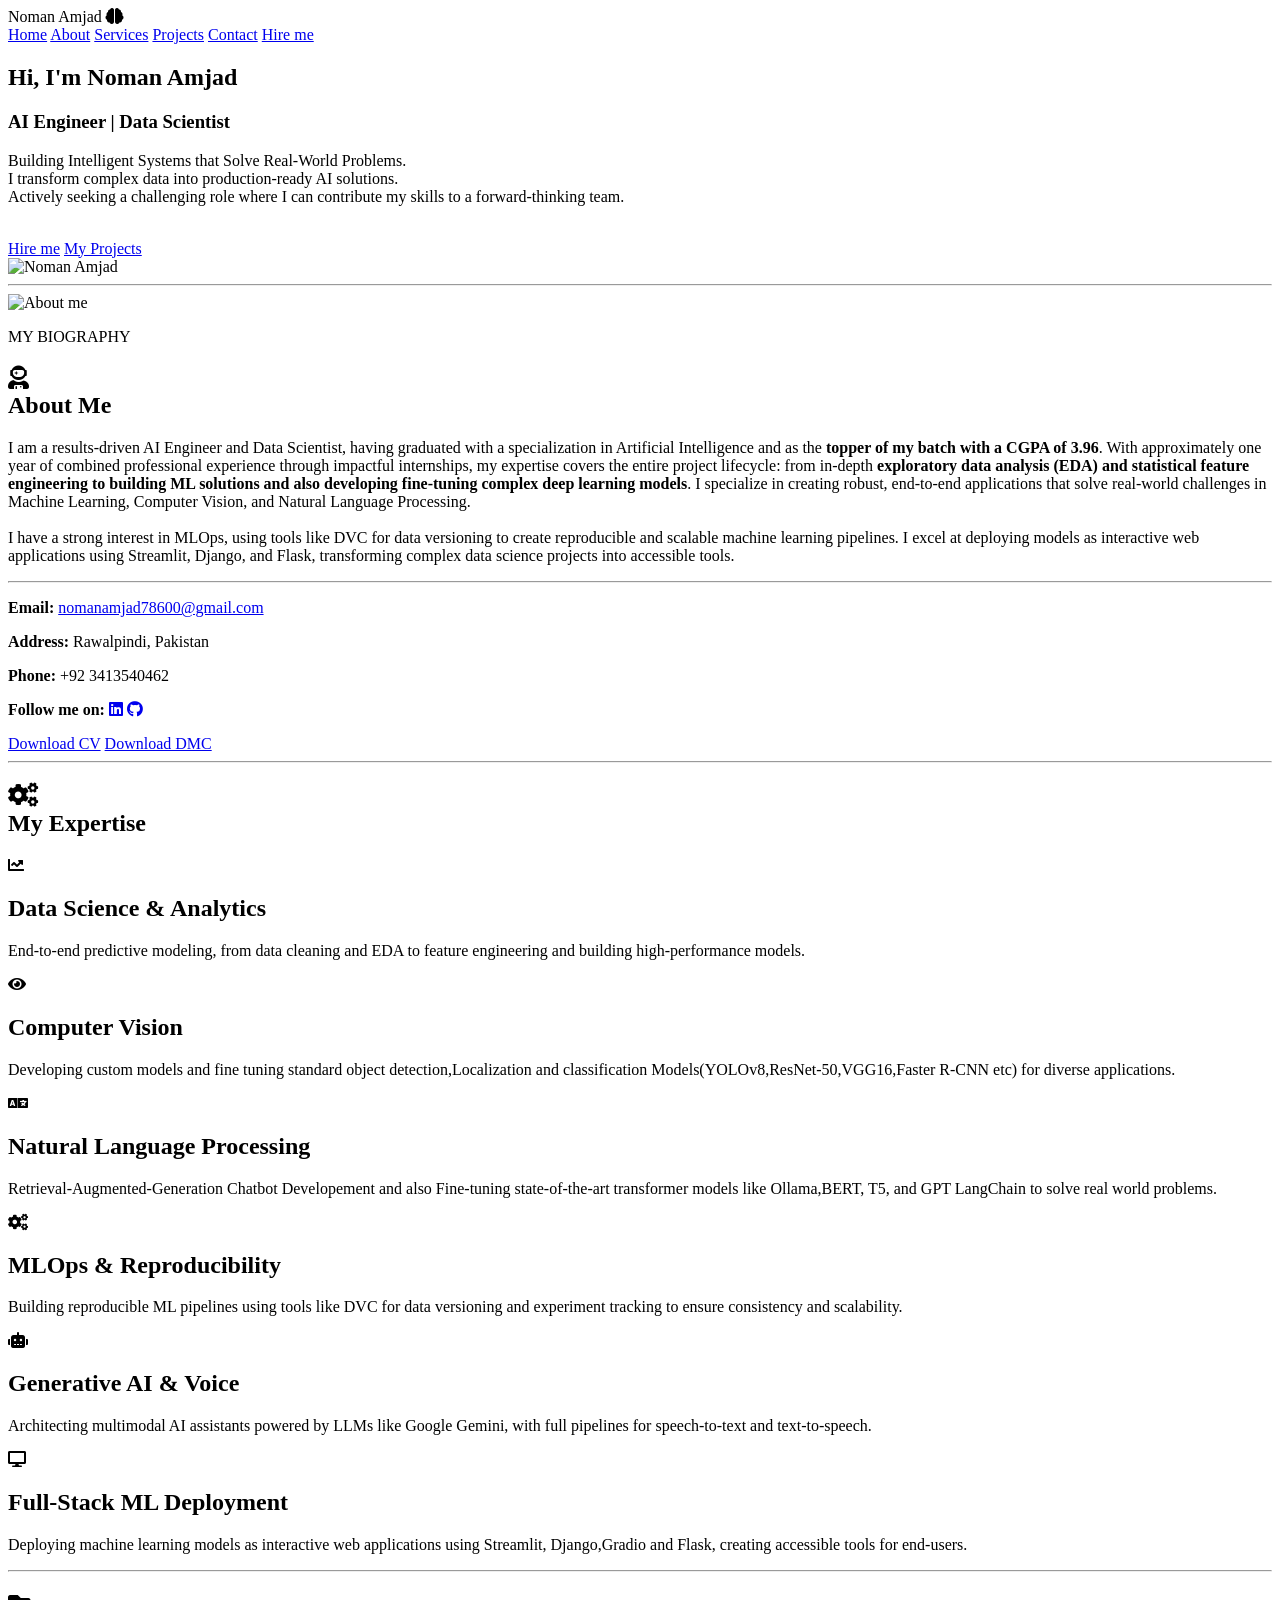
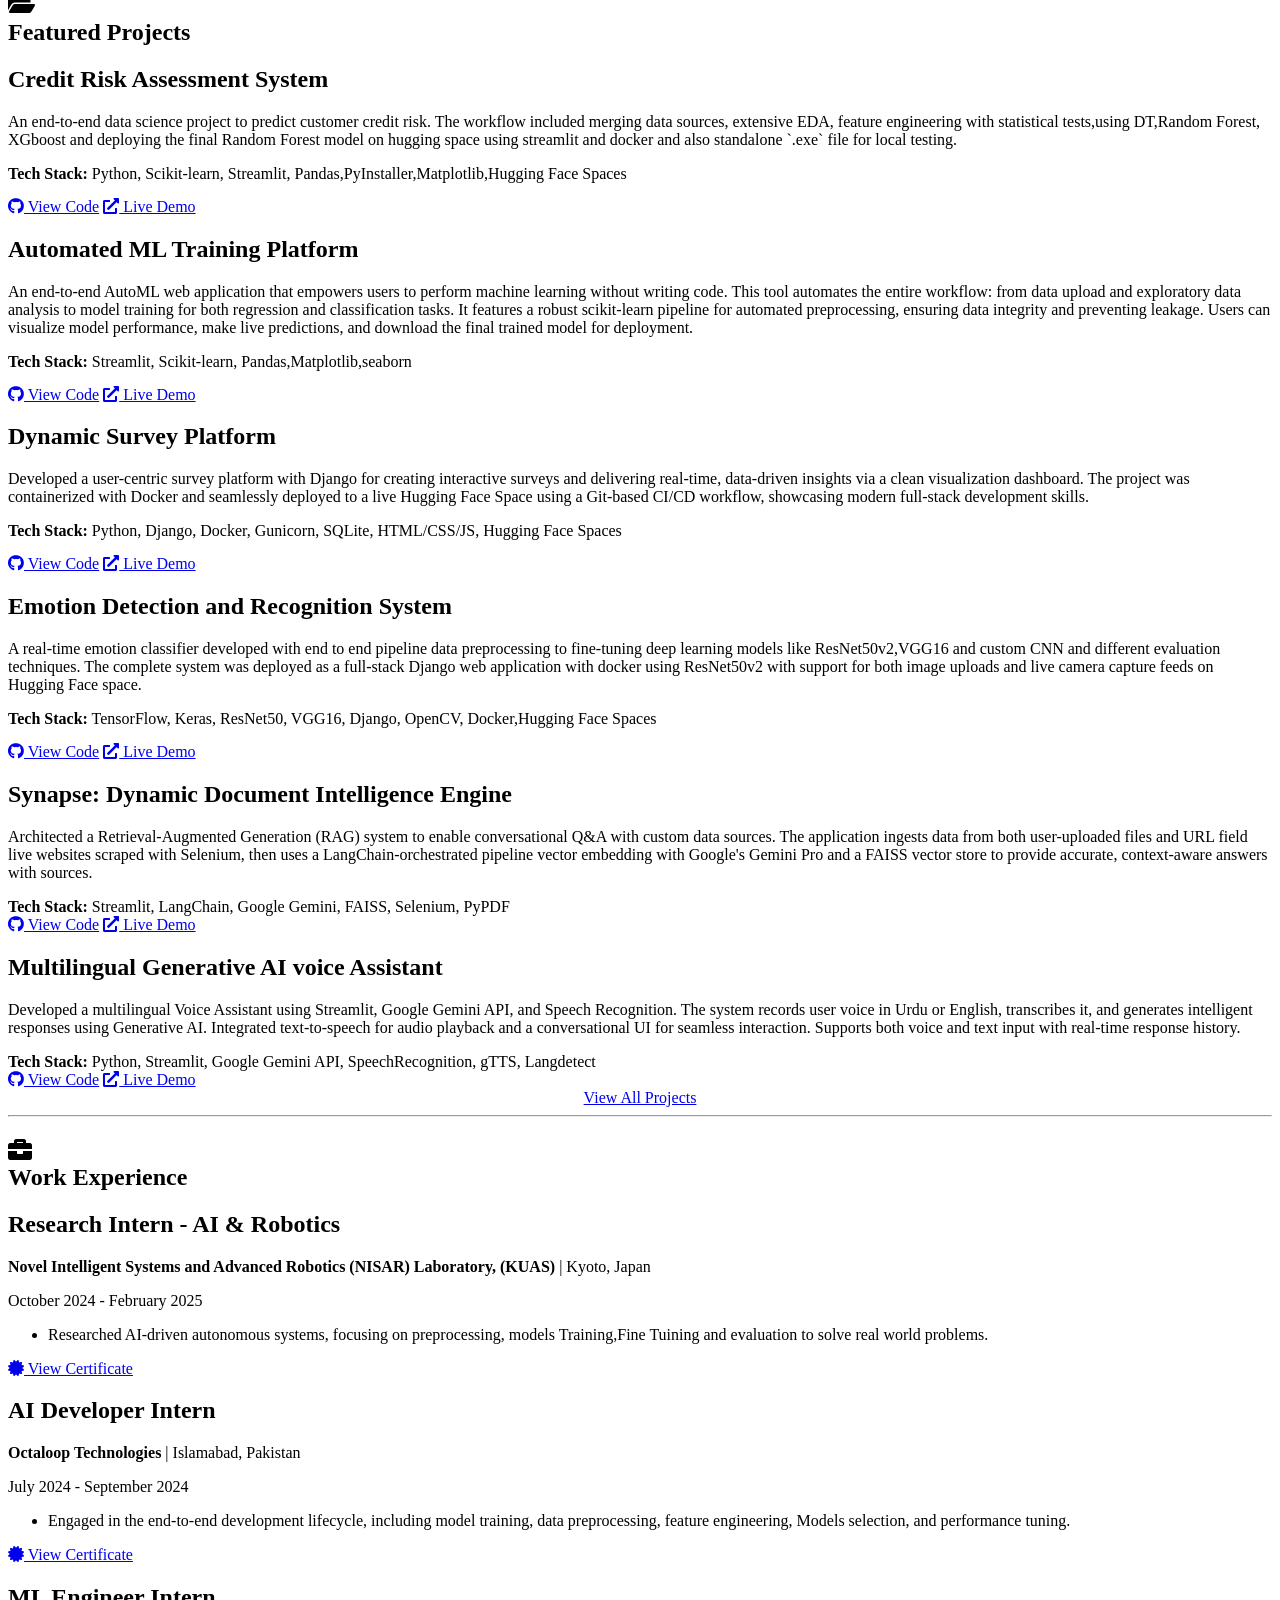
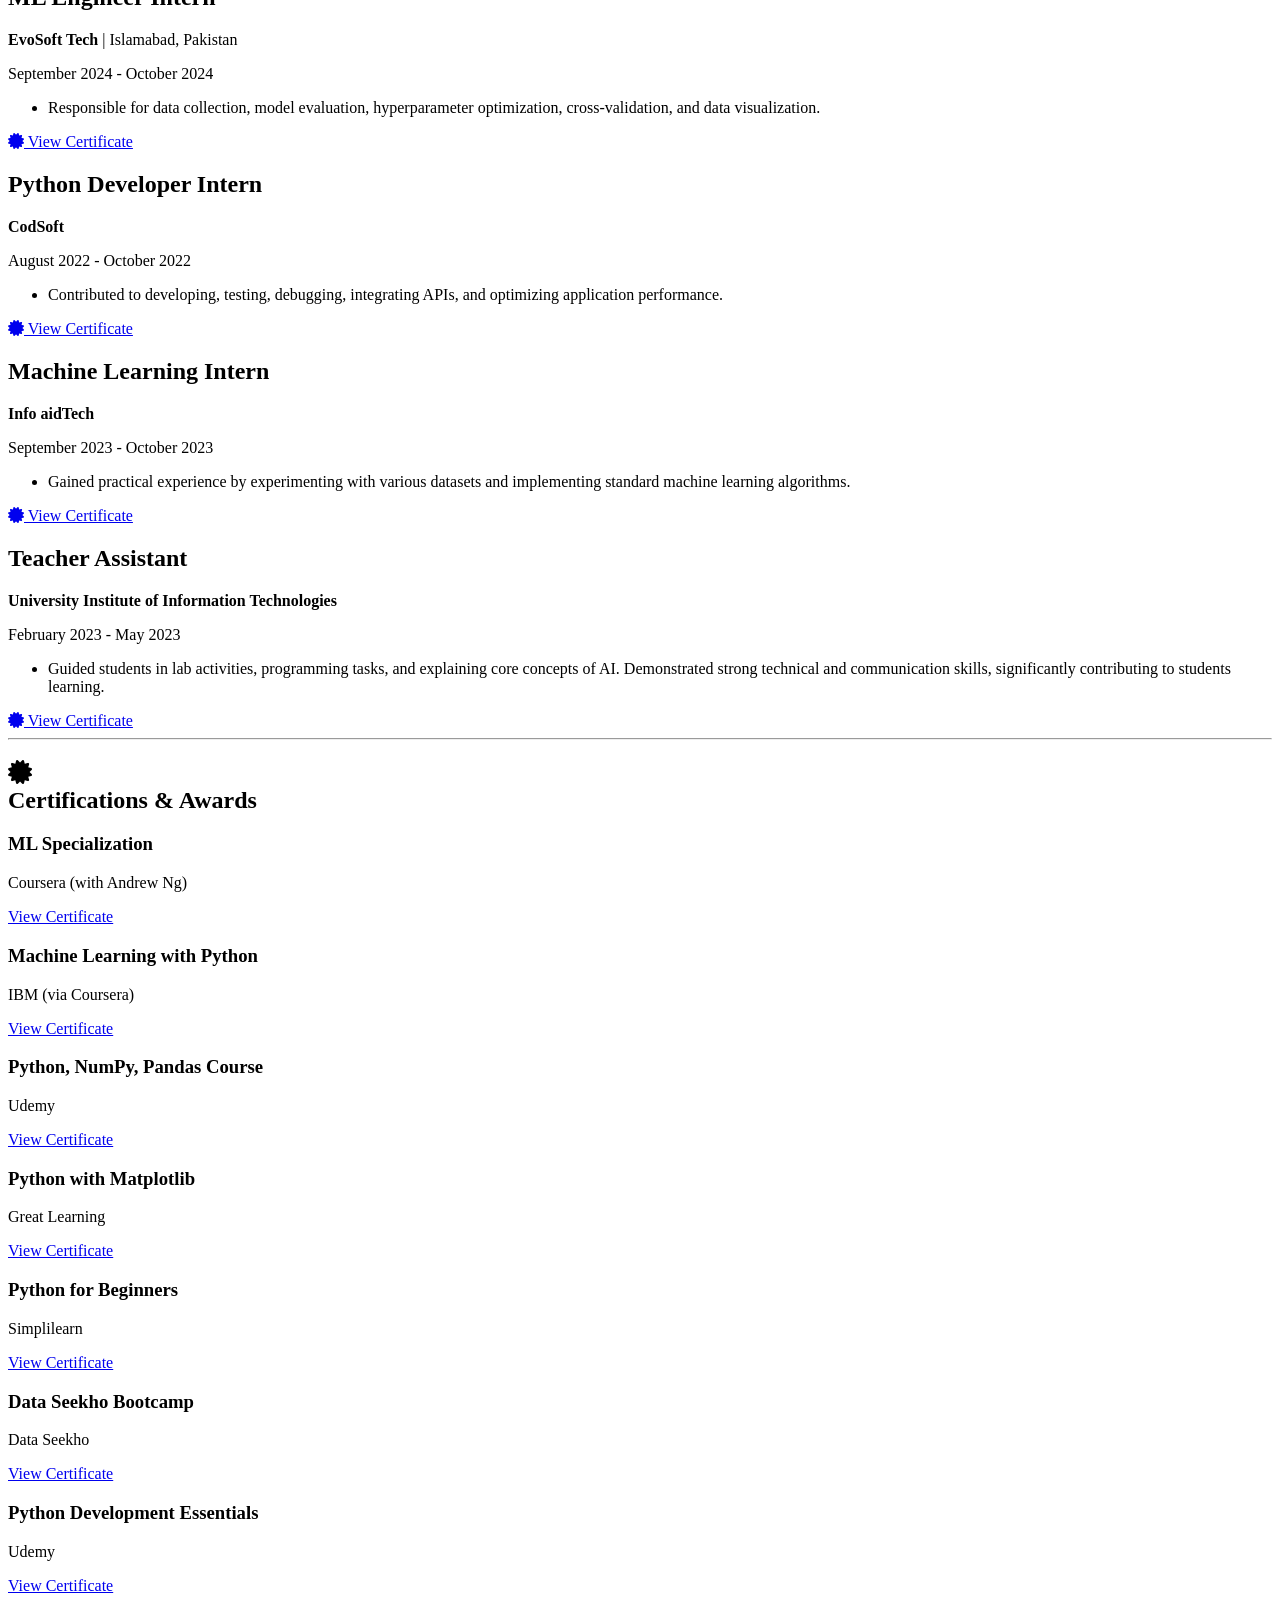
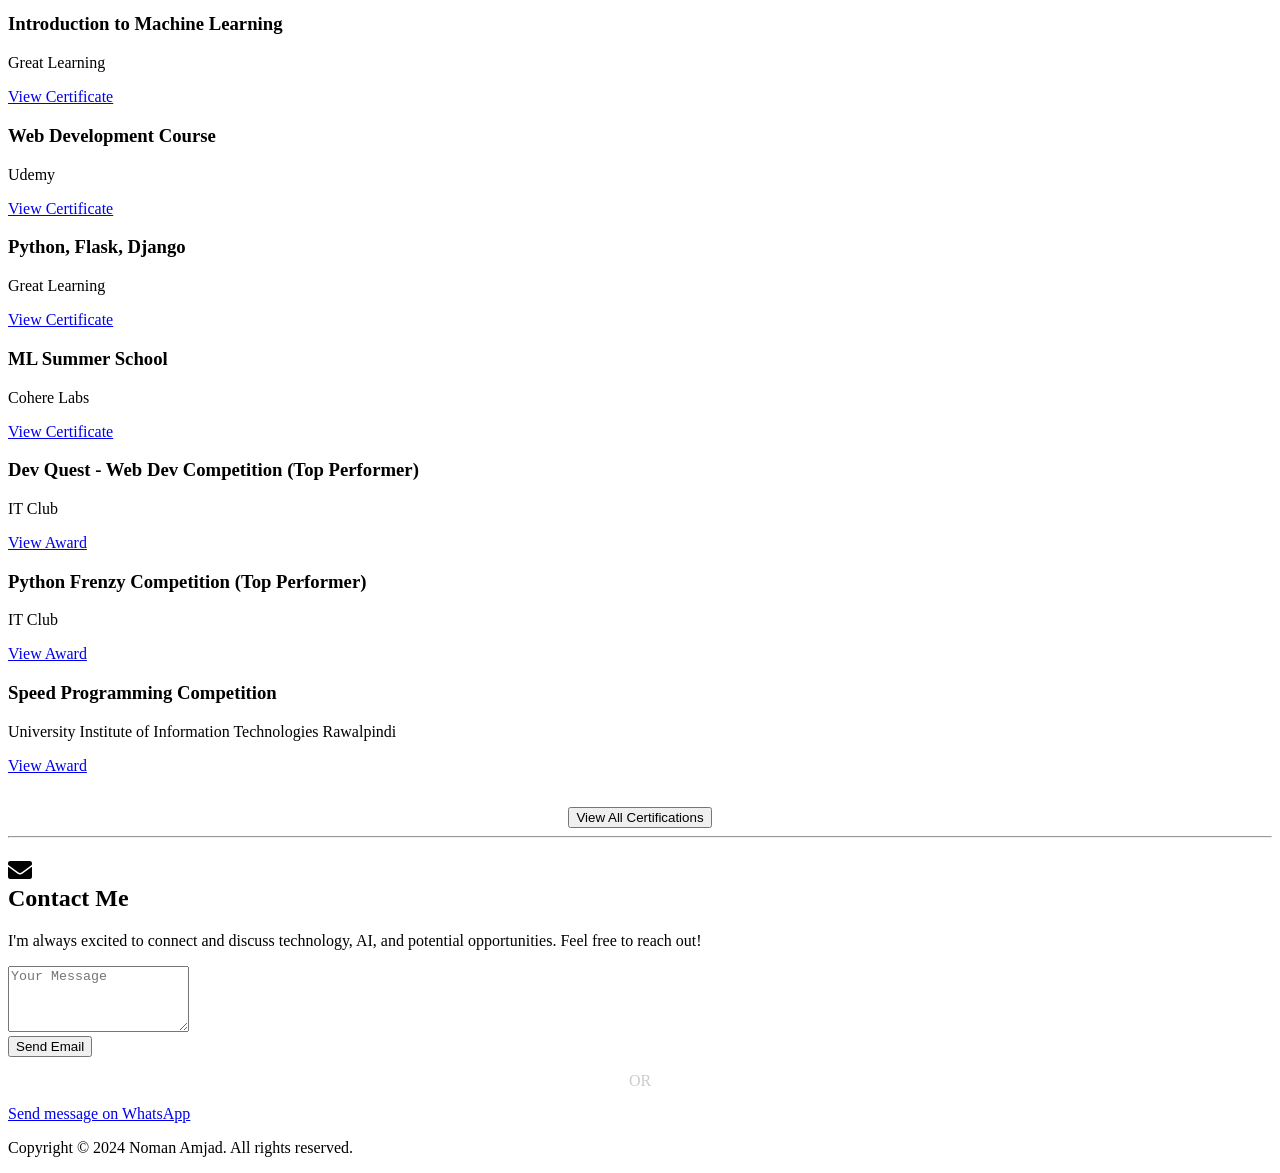
==== index.html @ 70ac98a3 "link updated" ====
<!-- index.html -->
<!DOCTYPE html>
<html lang="en">

<head>
    <meta charset="UTF-8">
    <meta name="viewport" content="width=device-width, initial-scale=1.0">
    <title>Noman Amjad | AI Portfolio</title>
    <link rel="stylesheet" href="https://cdnjs.cloudflare.com/ajax/libs/font-awesome/5.15.4/css/all.min.css">
    <link rel="preconnect" href="https://fonts.googleapis.com">
    <link rel="preconnect" href="https://fonts.gstatic.com" crossorigin>
    <link href="https://fonts.googleapis.com/css2?family=Poppins:wght@400;600&family=Kalam:wght@700&display=swap" rel="stylesheet">
    <link rel="stylesheet" type="text/css" href="style.css">
</head>

<body>
    <header>
        <nav>
            <div class="logo">
                Noman Amjad <i class="fas fa-brain"></i>
            </div>
            <div class="menu-toggle mobile-menu-toggle">
                <span class="bar"></span>
                <span class="bar"></span>
                <span class="bar"></span>
            </div>
            <div class="menu">
                <a href="#">Home</a>
                <a href="#bio">About</a>
                <a href="#services">Services</a>
                <a href="#projects">Projects</a>
                <a href="#contact">Contact</a>
                <a href="https://wa.me/923413540462" target="_blank" id="hire-nav">Hire me</a>
            </div>
        </nav>
        <div class="container">
            <div class="left">
                <h2>Hi, I'm Noman Amjad</h2>
                <h3>AI Engineer | Data Scientist</h3>
                <p>
                    Building Intelligent Systems that Solve Real-World Problems.
                    <br>
                    I transform complex data into production-ready AI solutions. 
                    <br>
                    Actively seeking a challenging role where I can contribute my skills to a forward-thinking team. 
                <br><br>
                <div>
                    <a href="https://wa.me/923413540462" target="_blank" class="btn-hire">Hire me</a>
                    <a href="#projects" class="btn-myp">My Projects</a>
                </div>
            </div>
            <div class="right">
                <img src="my_Pic_Noman_Amjad.jpeg" alt="Noman Amjad">
            </div>
        </div>
    </header>
    <hr>
    <section id="bio">
        <div class="leftbio">
            <img src="image.jpg" alt="About me">
        </div>
        <div class="rightbio">
            <div>
                <p>MY BIOGRAPHY</p>
                <h1><i class="fas fa-user-astronaut"></i><br> About Me </h1>
                <p>
                    I am a results-driven AI Engineer and Data Scientist, having graduated with a specialization in Artificial Intelligence and as the <strong>topper of my batch with a CGPA of 3.96</strong>. With approximately one year of combined professional experience through impactful internships, my expertise covers the entire project lifecycle: from in-depth <strong>exploratory data analysis (EDA) and statistical feature engineering to building ML solutions and also developing fine-tuning complex deep learning models</strong>. I specialize in creating robust, end-to-end applications that solve real-world challenges in Machine Learning, Computer Vision, and Natural Language Processing.
                    <br><br>
                    I have a strong interest in MLOps, using tools like DVC for data versioning to create reproducible and scalable machine learning pipelines. I excel at deploying models as interactive web applications using Streamlit, Django, and Flask, transforming complex data science projects into accessible tools.
                </p>
                <hr>
            </div>
            <div class="info">
                <div>
                    <p><b>Email:</b> <a href="mailto:nomanamjad78600@gmail.com" class="email-link">nomanamjad78600@gmail.com</a></p>
                </div>
                <div>
                    <p><b>Address:</b> Rawalpindi, Pakistan</p>
                    <p><b>Phone:</b> +92 3413540462</p>
                </div>
            </div>
            <div id="followed">
                <p><b>Follow me on:</b>
                    <a href="https://www.linkedin.com/in/noman-amjad-b9a3a5248/" target="_blank"><i class="fab fa-linkedin"></i></a>
                    <a href="https://github.com/780Noman" target="_blank"><i class="fab fa-github"></i></a>
                    <!-- Add links to your other social media profiles here -->
                </p>
            </div>
            <div class="link-h">
                <a href="https://drive.google.com/file/d/1Etm6SCfPybkAjrFcqePYqXmEwoKzq5gC/view" id="cv" download>Download CV</a>
                 <a href="https://drive.google.com/file/d/15yG5F7GD99BhV5UzSiMmkec5hvK7ov2g/view" id="cv" class="btn-hire" download>Download DMC</a>
            </div>
        </div>
    </section>
    <hr>

    <section id="services">
        <div class="intro">
            <h1><i class="fas fa-cogs"></i><br>My Expertise</h1>
        </div>
        <div class="card">
            <div class="cardbody">
                <i class="fas fa-chart-line"></i>
                <h2>Data Science & Analytics</h2>
                <p>End-to-end predictive modeling, from data cleaning and EDA to feature engineering and building high-performance models.</p>
            </div>
            <div class="cardbody">
                <i class="fas fa-eye"></i>
                <h2>Computer Vision</h2>
                <p>Developing custom models and fine tuning standard object detection,Localization and classification Models(YOLOv8,ResNet-50,VGG16,Faster R-CNN etc)  for diverse applications.</p>
            </div>
            <div class="cardbody">
                <i class="fas fa-language"></i>
                <h2>Natural Language Processing</h2>
                <p>Retrieval-Augmented-Generation Chatbot Developement and also Fine-tuning state-of-the-art transformer models like Ollama,BERT, T5, and GPT LangChain to solve real world problems.</p>
            </div>
            <div class="cardbody">
                <i class="fas fa-cogs"></i>
                <h2>MLOps & Reproducibility</h2>
                <p>Building reproducible ML pipelines using tools like DVC for data versioning and experiment tracking to ensure consistency and scalability.</p>
            </div>
            <div class="cardbody">
                <i class="fas fa-robot"></i>
                <h2>Generative AI & Voice</h2>
                <p>Architecting multimodal AI assistants powered by LLMs like Google Gemini, with full pipelines for speech-to-text and text-to-speech.</p>
            </div>
            <div class="cardbody">
                <i class="fas fa-desktop"></i>
                <h2>Full-Stack ML Deployment</h2>
                <p>Deploying machine learning models as interactive web applications using Streamlit, Django,Gradio and Flask, creating accessible tools for end-users.</p>
            </div>
        </div>
    </section>
    <hr>

    <section id="projects">
        <div class="intro">
            <h1><i class="fas fa-folder-open"></i><br>Featured Projects</h1>
        </div>
        <div class="card">
            <div class="card">
            <div class="cardbody">
                <h2>Credit Risk Assessment System</h2>
                <p>An end-to-end data science project to predict customer credit risk. The workflow included merging data sources, extensive EDA, feature engineering with statistical tests,using DT,Random Forest, XGboost and deploying the final Random Forest model on hugging space using streamlit and docker and also standalone `.exe` file for local testing.</p>
                <div class="tech-stack" style="margin-top: 15px; margin-bottom: 15px;">
                    <strong>Tech Stack:</strong> Python, Scikit-learn, Streamlit, Pandas,PyInstaller,Matplotlib,Hugging Face Spaces
                </div>
                <div class="project-links">
                    <a href="https://github.com/780Noman/Credit_Risk_assesment" target="_blank" class="project-link"><i class="fab fa-github"></i> View Code</a>
                    <a href="https://nomi78600-credit-risk-assesment.hf.space/" target="_blank" class="project-link"><i class="fas fa-external-link-alt"></i> Live Demo</a>
                </div>
            </div>
            <div class="cardbody">
                <h2>Automated ML Training Platform</h2>
                <p> An end-to-end AutoML web application that empowers users to perform machine learning without writing code. This tool
  automates the entire workflow: from data upload and exploratory data analysis to model training for both regression
  and classification tasks. It features a robust scikit-learn pipeline for automated preprocessing, ensuring data
  integrity and preventing leakage. Users can visualize model performance, make live predictions, and download the
  final trained model for deployment.</p>
                 
                <div class="tech-stack" style="margin-top: 15px; margin-bottom: 15px;">
                    <strong>Tech Stack:</strong> Streamlit, Scikit-learn, Pandas,Matplotlib,seaborn
                </div>
                <div class="project-links">
                    <a href="https://github.com/780Noman/Automated_ML_training_Plateform" target="_blank" class="project-link"><i class="fab fa-github"></i> View Code</a>
                    <a href="https://auto-ml-app-nomi.streamlit.app/" target="_blank" class="project-link"><i class="fas fa-external-link-alt"></i> Live Demo</a>
                </div>
            </div>
            
  
            <div class="cardbody">
                <h2>Dynamic Survey Platform</h2>
                <p>Developed a user-centric survey platform with Django for creating interactive surveys and delivering real-time,
  data-driven insights via a clean visualization dashboard. The project was containerized with Docker and seamlessly
  deployed to a live Hugging Face Space using a Git-based CI/CD workflow, showcasing modern full-stack development
  skills.</p>
                <div class="tech-stack" style="margin-top: 15px; margin-bottom: 15px;">
                    <strong>Tech Stack:</strong> Python, Django, Docker, Gunicorn, SQLite, HTML/CSS/JS, Hugging Face Spaces
                </div>
                <div class="project-links">
                    <a href="https://github.com/780Noman/Dynamic_Servay_Platform" target="_blank" class="project-link"><i class="fab fa-github"></i> View Code</a>
                    <a href="https://nomi78600-dynamic-survey-app.hf.space/" target="_blank" class="project-link"><i class="fas fa-external-link-alt"></i> Live Demo</a>
                </div>
            </div>
            <div class="cardbody">
                <h2>Emotion Detection and Recognition System</h2>
                <p>A real-time emotion classifier developed with end to end pipeline data preprocessing to fine-tuning deep learning models like ResNet50v2,VGG16 and custom CNN and different evaluation techniques. The complete system was deployed as a full-stack Django web application with docker using ResNet50v2 with support for both image uploads and live camera capture feeds on Hugging Face space.</p>
                <div class="tech-stack" style="margin-top: 15px; margin-bottom: 15px;">
                    <strong>Tech Stack:</strong> TensorFlow, Keras, ResNet50, VGG16, Django, OpenCV, Docker,Hugging Face Spaces
                </div>
                <div class="project-links">
                    <a href="https://github.com/780Noman/Emotion_Detection_App" target="_blank" class="project-link"><i class="fab fa-github"></i> View Code</a>
                    <a href="https://nomi78600-emotion-detector.hf.space/" target="_blank" class="project-link"><i class="fas fa-external-link-alt"></i> Live Demo</a>
                </div>
            </div>
                            <div class="cardbody">
                    <h2>Synapse: Dynamic Document Intelligence Engine</h2>
                    <p>Architected a Retrieval-Augmented Generation (RAG) system to enable conversational Q&A with custom data sources. The application ingests data from both user-uploaded files and URL field live websites scraped with Selenium, then uses a LangChain-orchestrated pipeline vector embedding  with Google's Gemini Pro and a FAISS vector store to provide accurate, context-aware answers with sources.</p>
                    <div class="tech-stack"><strong>Tech Stack:</strong> Streamlit, LangChain, Google Gemini, FAISS, Selenium, PyPDF</div>
                    <div class="project-links">
                        <a href="https://github.com/780Noman/chat_with_docs" target="_blank" class="project-link"><i class="fab fa-github"></i> View Code</a>
                        <a href="https://chatwithdocs-uh98ssutdiodcutwk9gvap.streamlit.app/" target="_blank" class="project-link"><i class="fas fa-external-link-alt"></i> Live Demo</a>
                    </div>
                </div>
                 <div class="cardbody">
                    <h2>Multilingual Generative AI voice Assistant</h2>
                    <p>Developed a multilingual Voice Assistant using Streamlit, Google Gemini API, and Speech Recognition. The system records user voice in Urdu or English, transcribes it, and generates intelligent responses using Generative AI. Integrated text-to-speech for audio playback and a conversational UI for seamless interaction. Supports both voice and text input with real-time response history.</p>
                    <div class="tech-stack"><strong>Tech Stack:</strong> Python, Streamlit, Google Gemini API, SpeechRecognition, gTTS, Langdetect</div>
                    <div class="project-links">
                        <a href="https://github.com/780Noman/voice-and-chat-assistant-updated-hf" target="_blank" class="project-link"><i class="fab fa-github"></i> View Code</a>
                        <a href="https://nomi78600-voice-chatbot.hf.space/" target="_blank" class="project-link"><i class="fas fa-external-link-alt"></i> Live Demo</a>
                    </div>
                </div>
        </div>
        </div>
        <div style="text-align: center;">
            <a href="projects.html" class="view-all-btn">View All Projects</a>
        </div>
    </section>
    <hr>

    <section id="experience">
        <div class="intro">
            <h1><i class="fas fa-briefcase"></i><br>Work Experience</h1>
        </div>
        <div class="experience-details">
            <div class="experience-item">
                <h2>Research Intern - AI & Robotics</h2>
                <p><strong>Novel Intelligent Systems and Advanced Robotics (NISAR) Laboratory, (KUAS)</strong> | Kyoto, Japan</p>
                <p class="experience-dates">October 2024 - February 2025</p>
                <ul>
                    <li>Researched AI-driven autonomous systems, focusing on preprocessing, models Training,Fine Tuining and evaluation to solve real world problems.</li>
                </ul>
                <div class="experience-links">
                    <a href="https://drive.google.com/file/d/1w24FOKAR6YpWzdR7HWVix-NikqJqX6lW/view" target="_blank" class="project-link"><i class="fas fa-certificate"></i> View Certificate</a>
                </div>
            </div>
            <div class="experience-item">
                <h2>AI Developer Intern</h2>
                <p><strong>Octaloop Technologies</strong> | Islamabad, Pakistan</p>
                <p class="experience-dates">July 2024 - September 2024</p>
                <ul>
                    <li>Engaged in the end-to-end development lifecycle, including model training, data preprocessing, feature engineering, Models  selection, and performance tuning.</li>
                </ul>
                <div class="experience-links">
                    <a href="https://drive.google.com/file/d/1zdNF2sDEGSV8OL_p6HEZZRkA8ODgZGGl/view" target="_blank" class="project-link"><i class="fas fa-certificate"></i> View Certificate</a>
                </div>
            </div>
            <div class="experience-item">
                <h2>ML Engineer Intern</h2>
                <p><strong>EvoSoft Tech</strong> | Islamabad, Pakistan</p>
                <p class="experience-dates">September 2024 - October 2024</p>
                <ul>
                    <li>Responsible for data collection, model evaluation, hyperparameter optimization, cross-validation, and data visualization.</li>
                </ul>
                <div class="experience-links">
                    <a href="https://drive.google.com/file/d/1ZXWeB4HJBu6VSav5RMGsMzGC0pJP9vF9/view" target="_blank" class="project-link"><i class="fas fa-certificate"></i> View Certificate</a>
                </div>
            </div>
            <div class="experience-item">
                <h2>Python Developer Intern</h2>
                <p><strong>CodSoft</strong></p>
                <p class="experience-dates">August 2022 - October 2022</p>
                <ul>
                    <li>Contributed to developing, testing, debugging, integrating APIs, and optimizing application performance.</li>
                </ul>
                <div class="experience-links">
                    <a href="https://drive.google.com/file/d/1llP2W9xOoBO12eDnljgmFF77e-0UvatV/view" target="_blank" class="project-link"><i class="fas fa-certificate"></i> View Certificate</a>
                </div>
            </div>
            <div class="experience-item">
                <h2>Machine Learning Intern</h2>
                <p><strong>Info aidTech</strong></p>
                <p class="experience-dates">September 2023 - October 2023</p>
                <ul>
                    <li>Gained practical experience by experimenting with various datasets and implementing standard machine learning algorithms.</li>
                </ul>
                <div class="experience-links">
                    <a href="https://drive.google.com/file/d/1O-MuzCevhg6l6FhQfZGgiIyl1m8-Uwjn/view" target="_blank" class="project-link"><i class="fas fa-certificate"></i> View Certificate</a>
                </div>
            </div>
              <div class="experience-item">
                <h2>Teacher Assistant</h2>
                <p><strong>University Institute of Information Technologies</strong></p>
                <p class="experience-dates">February 2023 - May 2023</p>
                <ul>
                    <li>Guided students in lab activities, programming tasks, and explaining core concepts of AI. Demonstrated strong technical and communication skills, significantly contributing to students learning.</li>
                </ul>
                <div class="experience-links">
                    <a href="https://drive.google.com/file/d/17oS5DTicqXI9Yvu12etOjVI6_zUKBIfT/view" target="_blank" class="project-link"><i class="fas fa-certificate"></i> View Certificate</a>
                </div>
            </div>
        </div>
    </section>
    <hr>

    <section id="certifications">
        <div class="intro">
            <h1><i class="fas fa-certificate"></i><br>Certifications & Awards</h1>
        </div>
        <div>
            <!-- Visible Certificates -->
            <div class="cert-card">
                <div class="cert-info">
                    <h3>ML Specialization</h3>
                    <p>Coursera (with Andrew Ng)</p>
                </div>
                <div class="cert-link">
                    <a href="https://coursera.org/share/898e0af0c8d4a09060583ac25dce7614" target="_blank">View Certificate</a>
                </div>
            </div>
            <div class="cert-card">
                <div class="cert-info">
                    <h3>Machine Learning with Python</h3>
                    <p>IBM (via Coursera)</p>
                </div>
                <div class="cert-link">
                    <a href="https://coursera.org/share/a26006d7dc826ba76858c0c2dbc67e49" target="_blank">View Certificate</a>
                </div>
            </div>
           
            <div class="cert-card">
                <div class="cert-info">
                    <h3>Python, NumPy, Pandas Course</h3>
                    <p>Udemy</p>
                </div>
                <div class="cert-link">
                    <a href="https://www.udemy.com/certificate/UC-c6b5b26c-1ef6-4747-b850-a5b547e9e3b7/" target="_blank">View Certificate</a>
                </div>
            </div>
            <div class="cert-card">
                    <div class="cert-info">
                        <h3>Python with Matplotlib</h3>
                        <p>Great Learning</p>
                    </div>
                    <div class="cert-link">
                        <a href="https://www.mygreatlearning.com/certificate/TZKGYJRO" target="_blank">View Certificate</a>
                    </div>
                </div>
            <div class="cert-card">
                <div class="cert-info">
                    <h3>Python for Beginners</h3>
                    <p>Simplilearn</p>
                </div>
                <div class="cert-link">
                    <a href="https://simpli-web.app.link/e/sBxLx3vJLVb" target="_blank">View Certificate</a>
                </div>
            </div>
            <div class="cert-card">
                    <div class="cert-info">
                        <h3>Data Seekho Bootcamp</h3>
                        <p>Data Seekho</p>
                    </div>
                    <div class="cert-link">
                        <a href="https://credsverse.com/credentials/73cbe115-c0a1-4f23-8db2-09d19343f837" target="_blank">View Certificate</a>
                    </div>
                </div>

            <!-- Hidden Certificates -->
            <div id="more-certs" class="hidden-certs">
                <div class="cert-card">
                <div class="cert-info">
                    <h3>Python Development Essentials</h3>
                    <p>Udemy</p>
                </div>
                <div class="cert-link">
                    <a href="https://www.udemy.com/certificate/UC-be4e2e14-940f-4a56-9070-22cda87c8d14/" target="_blank">View Certificate</a>
                </div>
            </div>
                <div class="cert-card">
                <div class="cert-info">
                    <h3>Introduction to Machine Learning</h3>
                    <p>Great Learning</p>
                </div>
                <div class="cert-link">
                    <a href="https://www.mygreatlearning.com/certificate/QZOILBQL" target="_blank">View Certificate</a>
                </div>
            </div>
                <div class="cert-card">
                    <div class="cert-info">
                        <h3>Web Development Course</h3>
                        <p>Udemy</p>
                    </div>
                    <div class="cert-link">
                        <a href="https://www.udemy.com/certificate/UC-74f4ca2e-a80b-45c6-bef6-89125c0cf66a/" target="_blank">View Certificate</a>
                    </div>
                </div>
                <div class="cert-card">
                    <div class="cert-info">
                        <h3>Python, Flask, Django</h3>
                        <p>Great Learning</p>
                    </div>
                    <div class="cert-link">
                        <a href="https://olympus.mygreatlearning.com/courses/62867/certificate" target="_blank">View Certificate</a>
                    </div>
                </div>
              
                <div class="cert-card">
                    <div class="cert-info">
                        <h3>ML Summer School</h3>
                        <p>Cohere Labs</p>
                    </div>
                    <div class="cert-link">
                        <a href="https://credsverse.com/credentials/8f8f0a3d-8055-4ac0-95e9-9059a8d86df9" target="_blank">View Certificate</a>
                    </div>
                </div>
                <div class="cert-card">
                    <div class="cert-info">
                        <h3>Dev Quest - Web Dev Competition (Top Performer)</h3>
                        <p>IT Club</p>
                    </div>
                    <div class="cert-link">
                        <a href="https://drive.google.com/file/d/1nWlR-tFuBo34mqqNGHbSIvIQubHPOyK3/view" target="_blank">View Award</a>
                    </div>
                </div>
                <div class="cert-card">
                    <div class="cert-info">
                        <h3>Python Frenzy Competition (Top Performer)</h3>
                        <p>IT Club</p>
                    </div>
                    <div class="cert-link">
                        <a href="https://drive.google.com/file/d/1J8_scJ-DPankuxhNwfRdzmLFr9YT-64i/view" target="_blank">View Award</a>
                    </div>
                </div>
                <div class="cert-card">
                    <div class="cert-info">
                        <h3>Speed Programming Competition</h3>
                        <p>University Institute of Information Technologies Rawalpindi</p>
                    </div>
                    <div class="cert-link">
                        <a href="https://drive.google.com/file/d/1gZj4nJN3cep-fcdQmk9aKgwufCuOzE3U/view" target="_blank">View Award</a>
                    </div>
                </div>
            </div>
        </div>
        <div style="text-align: center; margin-top: 2rem;">
            <button id="toggle-certs-btn" class="view-all-btn">View All Certifications</button>
        </div>
    </section>

    <hr>

    <section id="contact">
        <div class="intro">
            <h1><i class="fas fa-envelope"></i><br>Contact Me</h1>
        </div>
        <div class="contact-details">
            <p>I'm always excited to connect and discuss technology, AI, and potential opportunities. Feel free to reach out!</p>
        </div>
        <div class="contact-form">
            <form action="mailto:nomanamjad78600@gmail.com" method="post" enctype="text/plain">
                <div class="mb-3">
                    <textarea name="message" rows="4" placeholder="Your Message" required></textarea>
                </div>
                <button type="submit" class="contact-btn">Send Email</button>
            </form>
            <p style="text-align: center; margin: 15px 0; color: #ccc;">OR</p>
            <a href="https://wa.me/923413540462" target="_blank" class="contact-btn">Send message on WhatsApp</a>
        </div>
    </section>
    <footer>
        <div class="container">
            <p>Copyright &copy; 2024 Noman Amjad. All rights reserved.</p>
        </div>
    </footer>

    <script>
        // Mobile menu toggle
        const mobileMenu = document.querySelector('.mobile-menu-toggle');
        const menu = document.querySelector('.menu');
        const menuLinks = document.querySelectorAll('.menu a'); // Select all menu links

        mobileMenu.addEventListener('click', () => {
            menu.classList.toggle('active');
        });

        // Close mobile menu when a link is clicked
        menuLinks.forEach(link => {
            link.addEventListener('click', () => {
                menu.classList.remove('active'); // Remove 'active' class to close menu
            });
        });

        // Certifications toggle
        const toggleCertsBtn = document.getElementById('toggle-certs-btn');
        const moreCertsContainer = document.getElementById('more-certs');

        if (toggleCertsBtn && moreCertsContainer) {
            toggleCertsBtn.addEventListener('click', () => {
                const isHidden = moreCertsContainer.classList.contains('hidden-certs');
                if (isHidden) {
                    moreCertsContainer.classList.remove('hidden-certs');
                    toggleCertsBtn.textContent = 'Show Less';
                } else {
                    moreCertsContainer.classList.add('hidden-certs');
                    toggleCertsBtn.textContent = 'Show More';
                }
            });
        }
    </script>


</body>
</html>
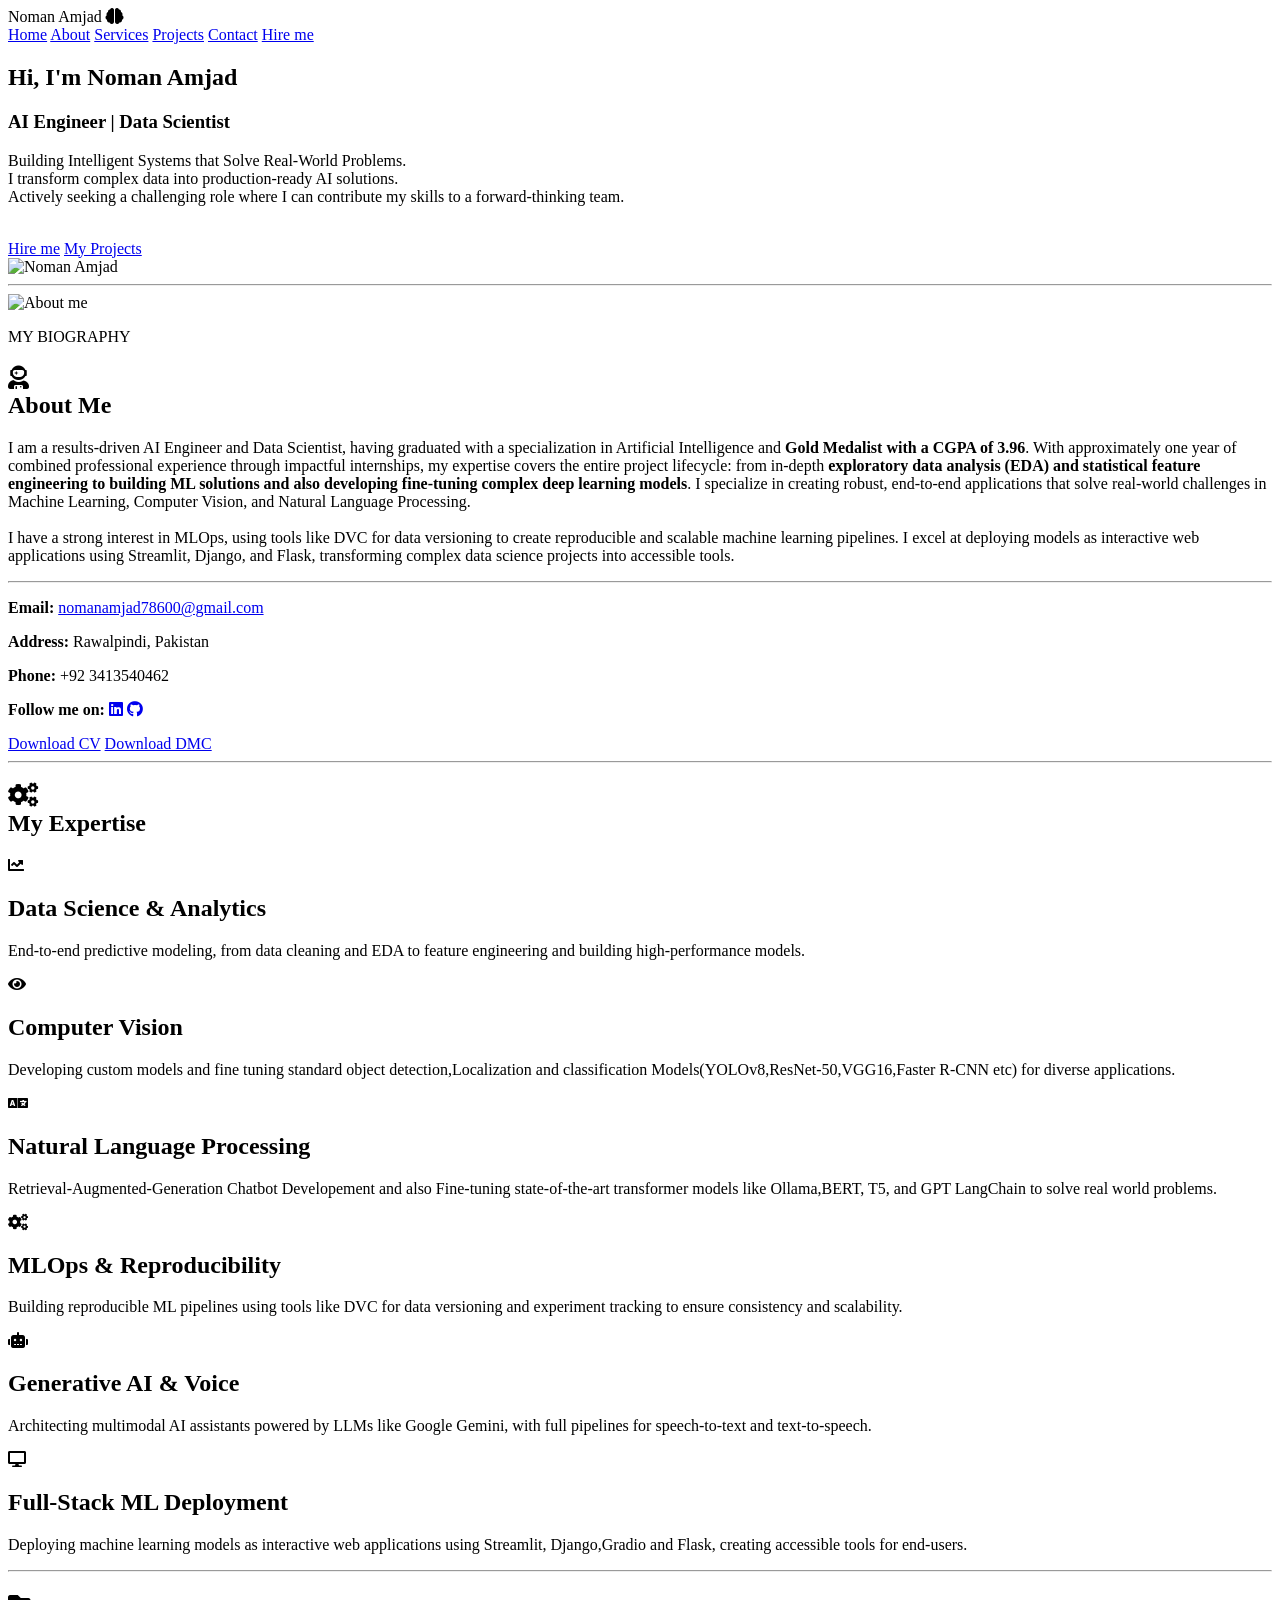
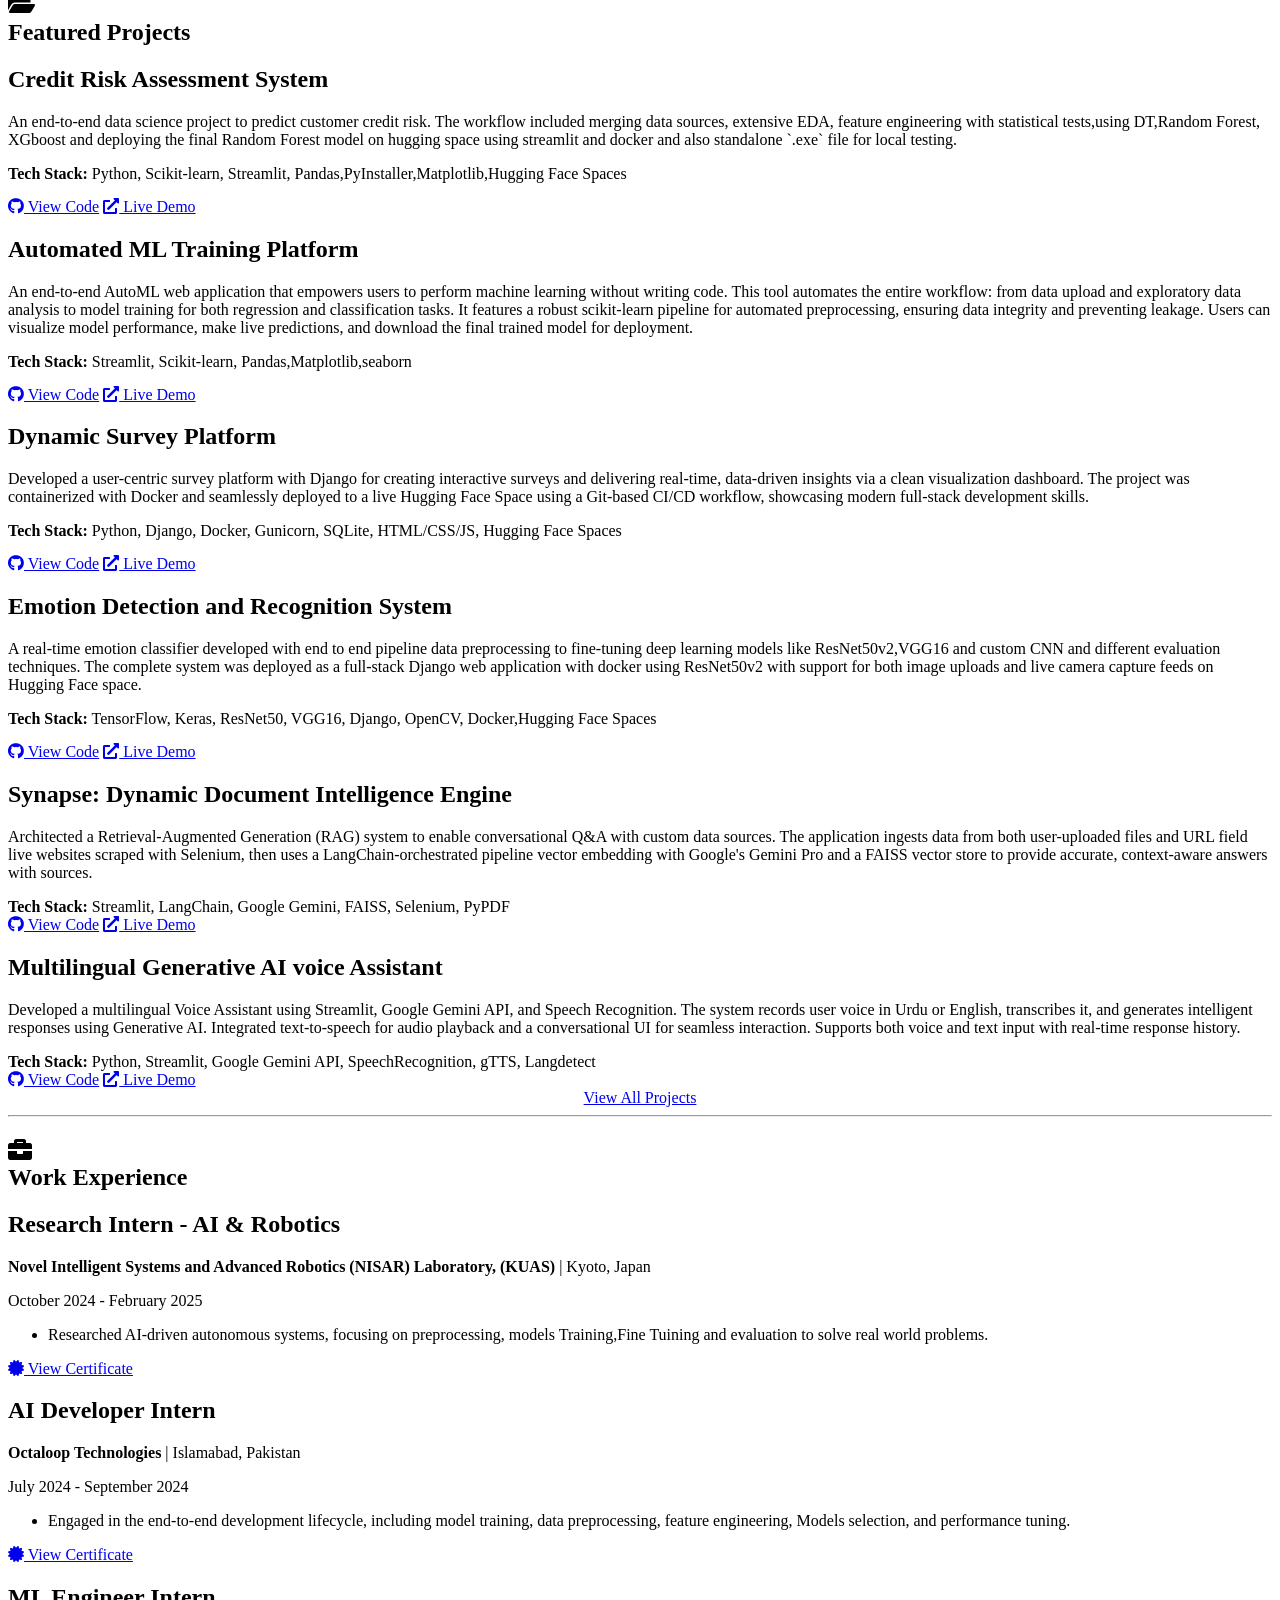
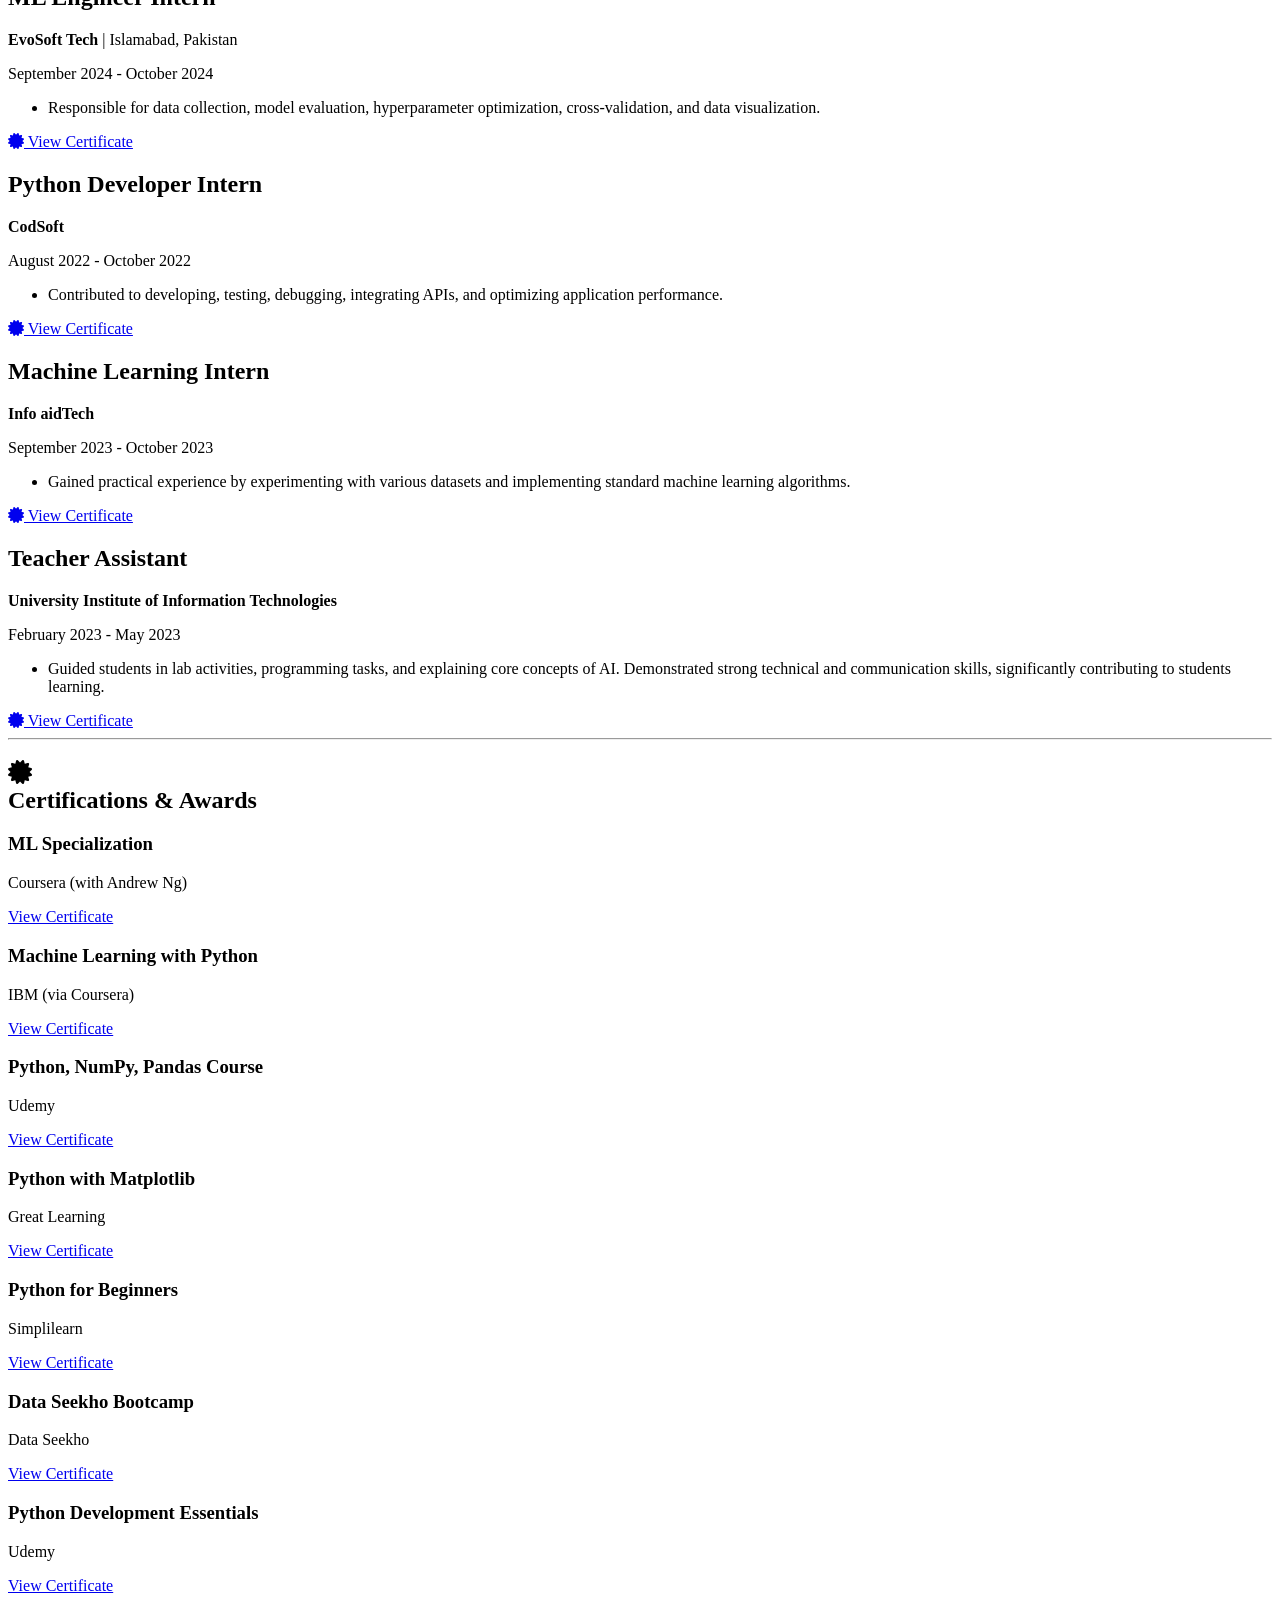
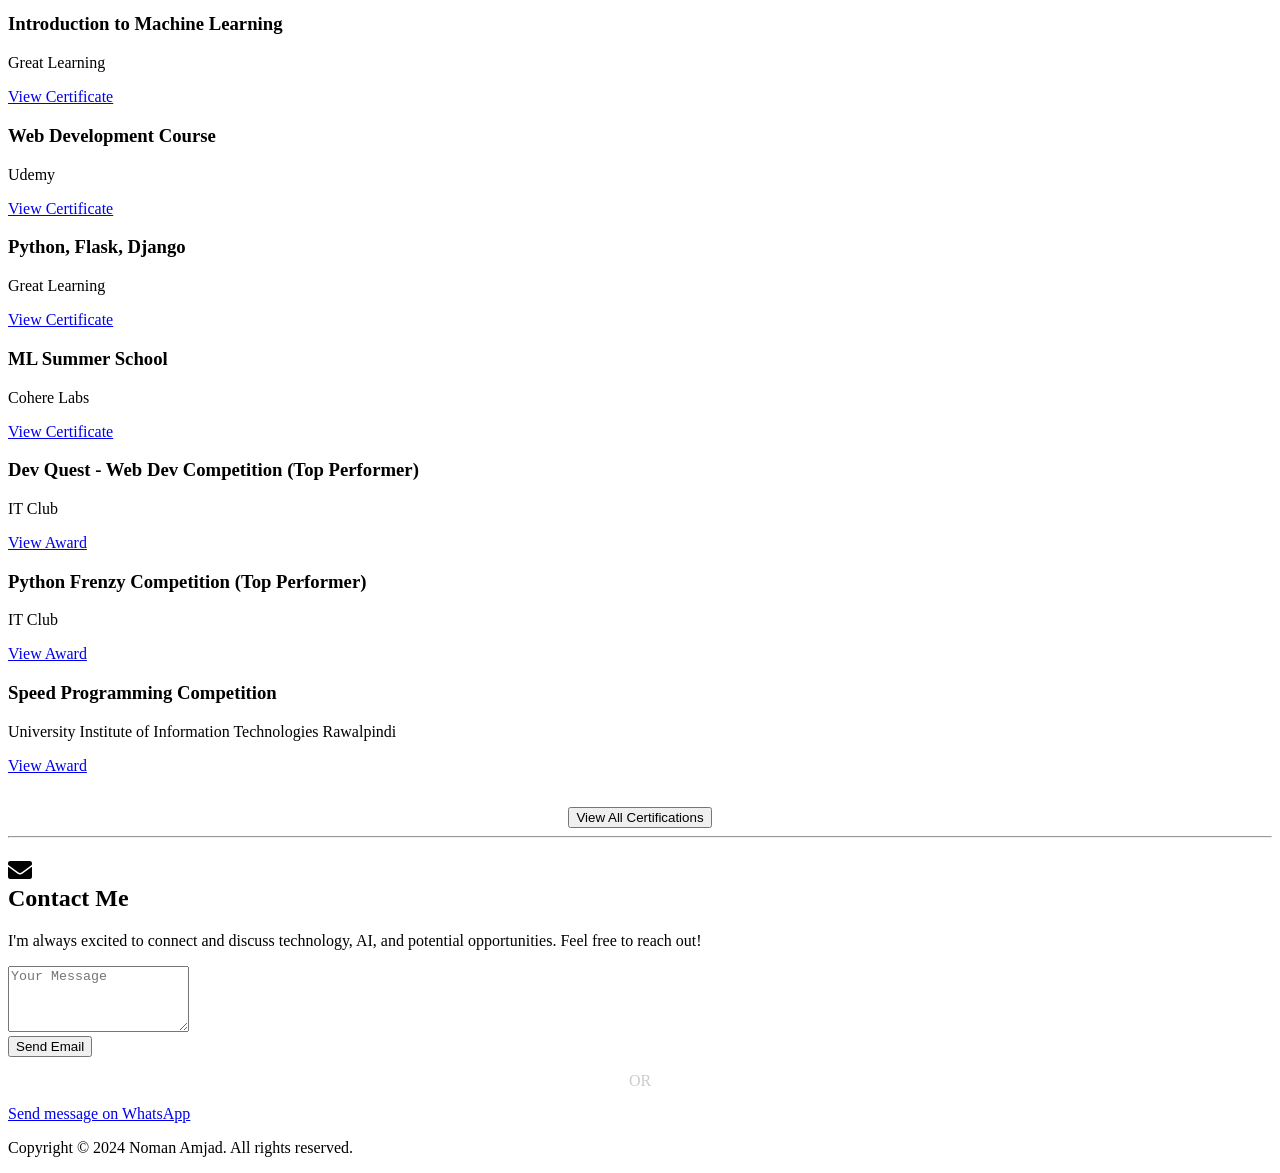
==== commit c852df41: "updated" ====
--- a/index.html
+++ b/index.html
@@ -64,7 +64,7 @@
                 <p>MY BIOGRAPHY</p>
                 <h1><i class="fas fa-user-astronaut"></i><br> About Me </h1>
                 <p>
-                    I am a results-driven AI Engineer and Data Scientist, having graduated with a specialization in Artificial Intelligence and as the <strong>topper of my batch with a CGPA of 3.96</strong>. With approximately one year of combined professional experience through impactful internships, my expertise covers the entire project lifecycle: from in-depth <strong>exploratory data analysis (EDA) and statistical feature engineering to building ML solutions and also developing fine-tuning complex deep learning models</strong>. I specialize in creating robust, end-to-end applications that solve real-world challenges in Machine Learning, Computer Vision, and Natural Language Processing.
+                    I am a results-driven AI Engineer and Data Scientist, having graduated with a specialization in Artificial Intelligence and <strong>Gold Medalist with a CGPA of 3.96</strong>. With approximately one year of combined professional experience through impactful internships, my expertise covers the entire project lifecycle: from in-depth <strong>exploratory data analysis (EDA) and statistical feature engineering to building ML solutions and also developing fine-tuning complex deep learning models</strong>. I specialize in creating robust, end-to-end applications that solve real-world challenges in Machine Learning, Computer Vision, and Natural Language Processing.
                     <br><br>
                     I have a strong interest in MLOps, using tools like DVC for data versioning to create reproducible and scalable machine learning pipelines. I excel at deploying models as interactive web applications using Streamlit, Django, and Flask, transforming complex data science projects into accessible tools.
                 </p>
@@ -86,8 +86,9 @@
                     <!-- Add links to your other social media profiles here -->
                 </p>
             </div>
+            
             <div class="link-h">
-                <a href="https://drive.google.com/file/d/1Etm6SCfPybkAjrFcqePYqXmEwoKzq5gC/view" id="cv" download>Download CV</a>
+                <a href="https://drive.google.com/file/d/1Gi6Ylbi4bk30RKO46ojldTeWml3eq-tv/view" id="cv" download>Download CV</a>
                  <a href="https://drive.google.com/file/d/15yG5F7GD99BhV5UzSiMmkec5hvK7ov2g/view" id="cv" class="btn-hire" download>Download DMC</a>
             </div>
         </div>
@@ -166,7 +167,7 @@
                     <a href="https://auto-ml-app-nomi.streamlit.app/" target="_blank" class="project-link"><i class="fas fa-external-link-alt"></i> Live Demo</a>
                 </div>
             </div>
-            
+
   
             <div class="cardbody">
                 <h2>Dynamic Survey Platform</h2>
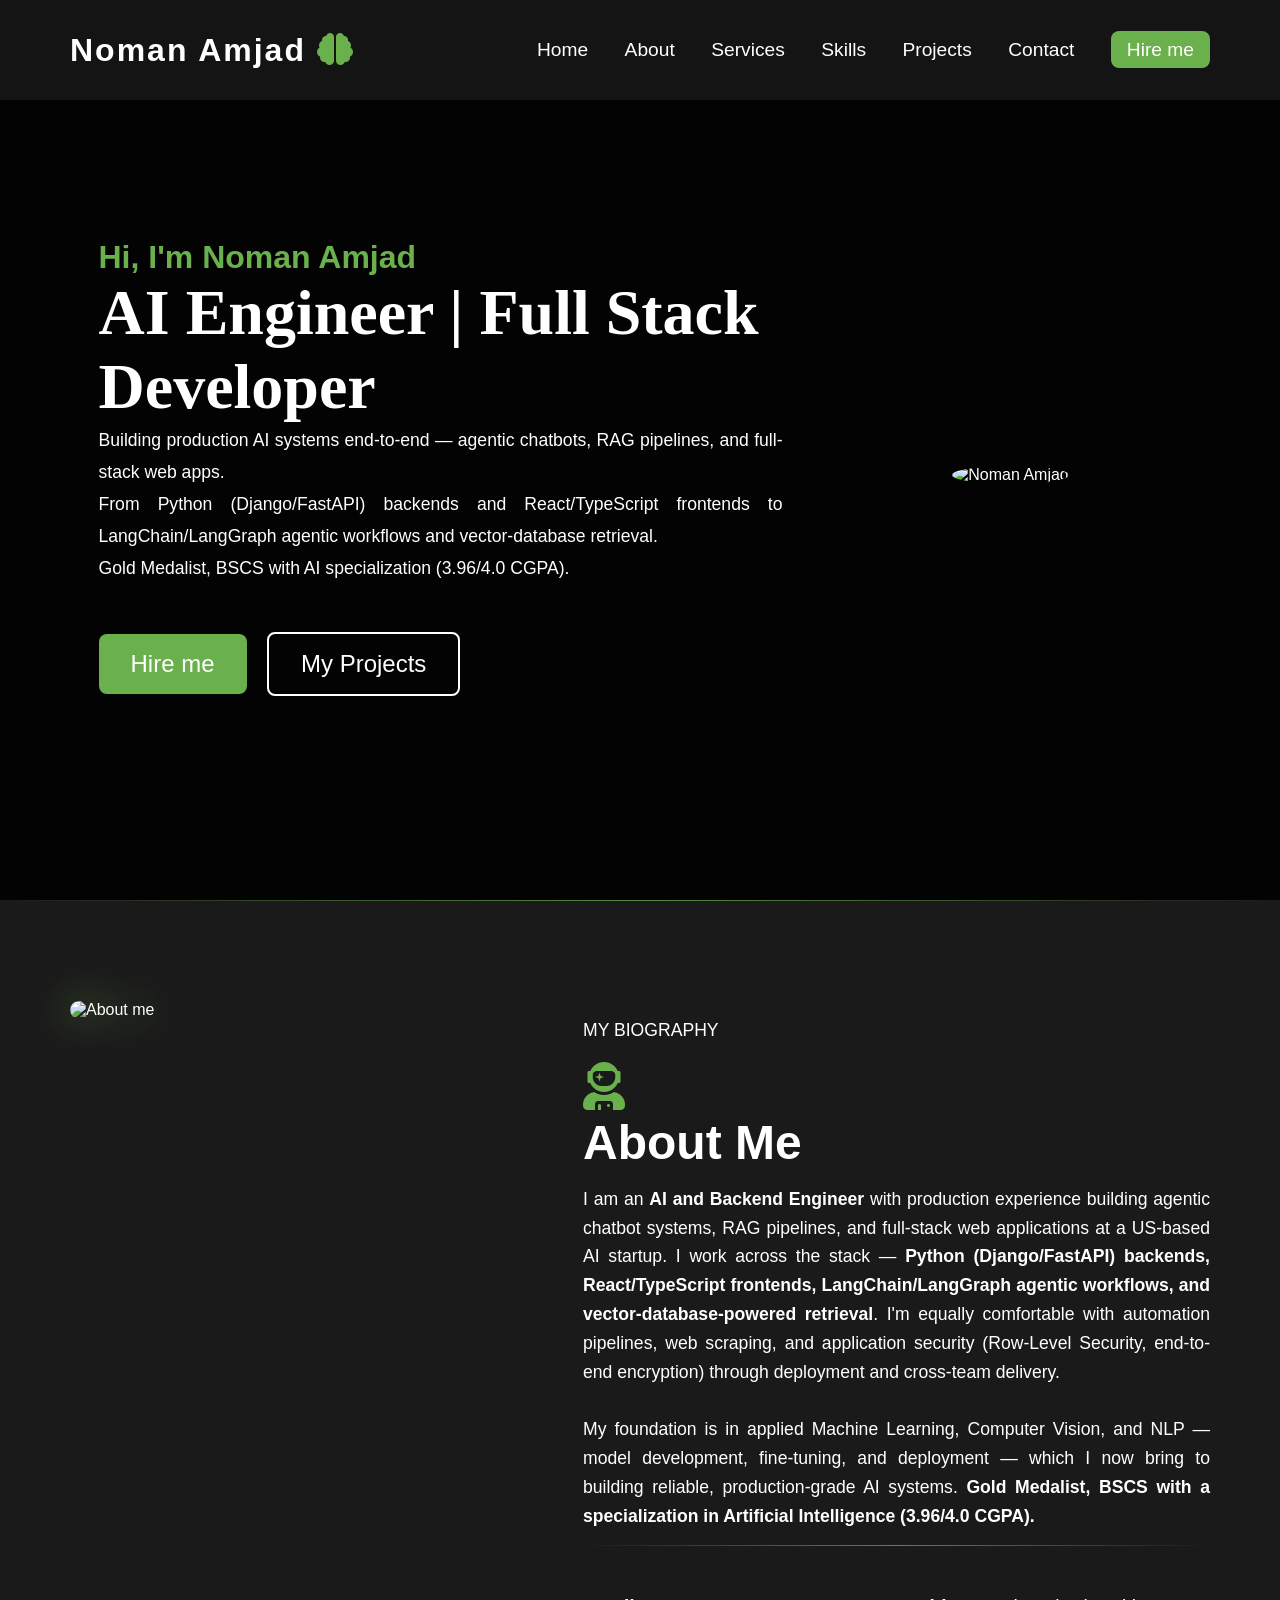
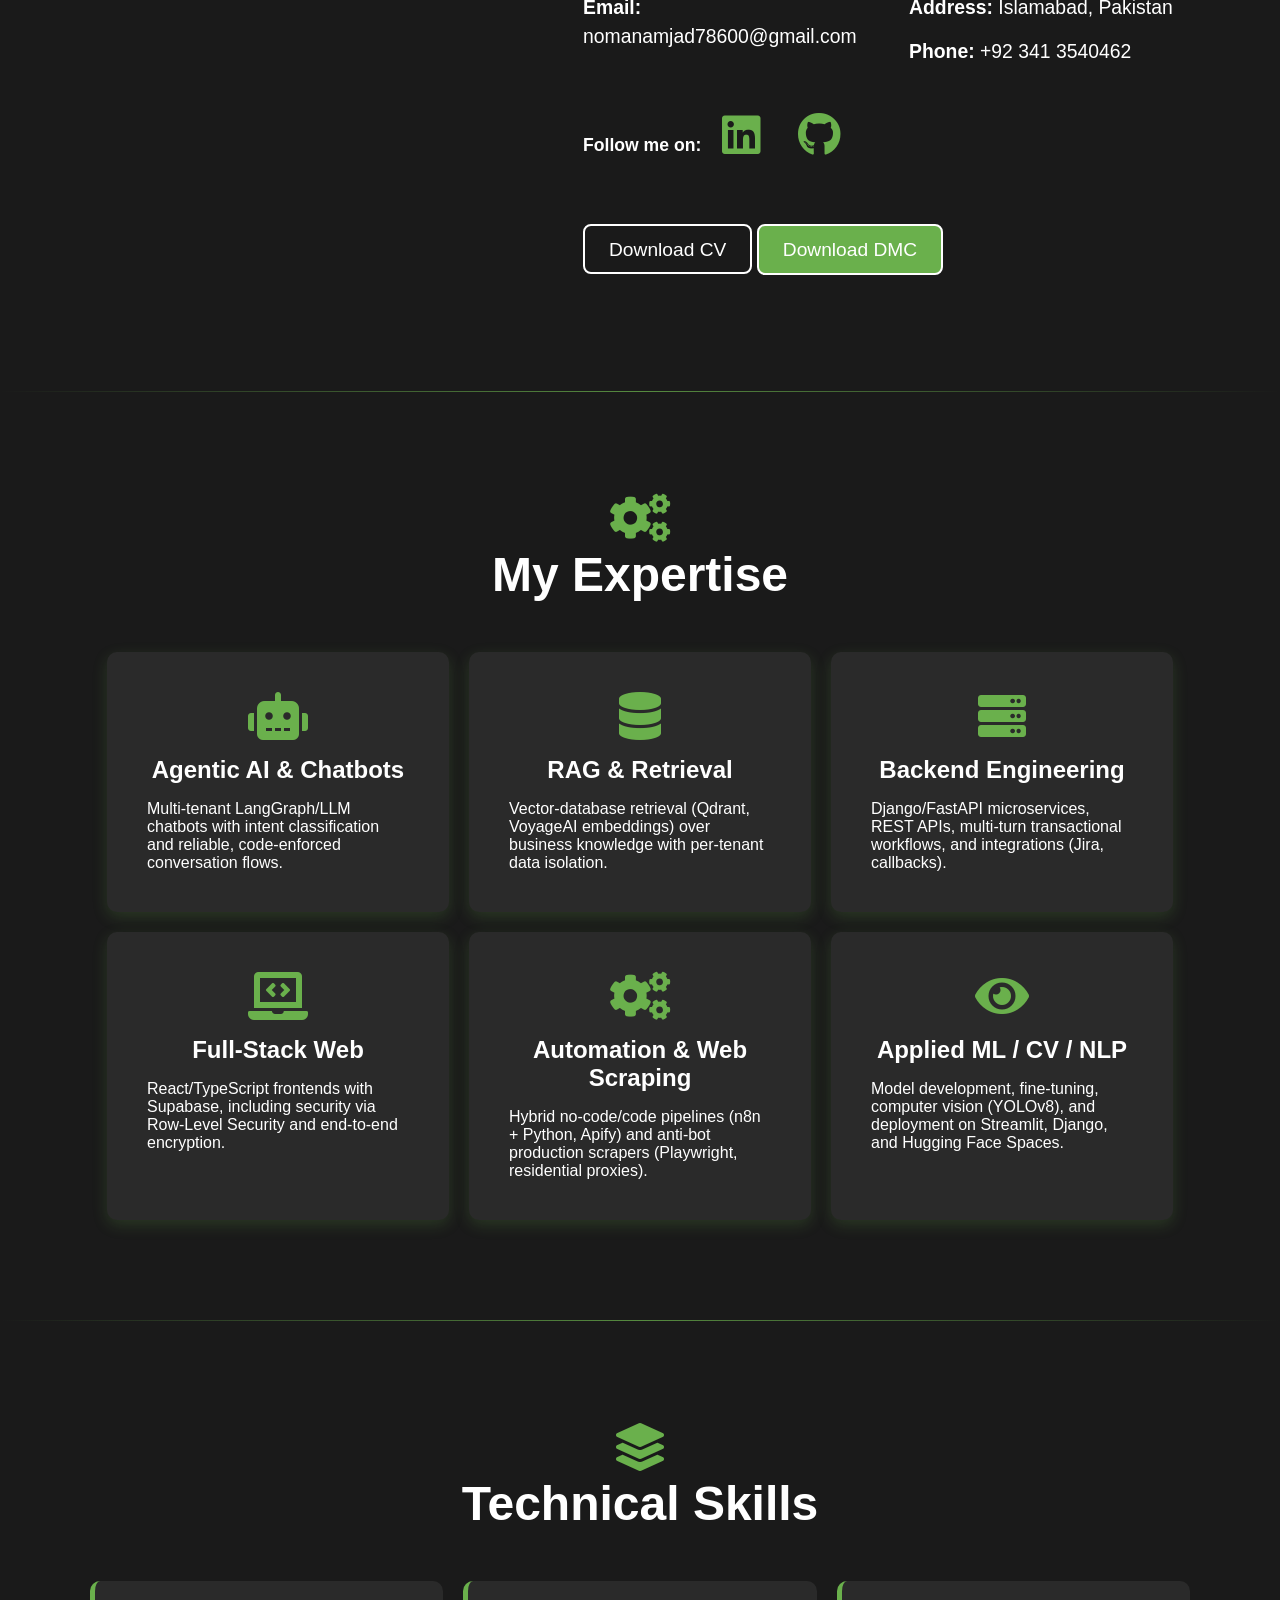
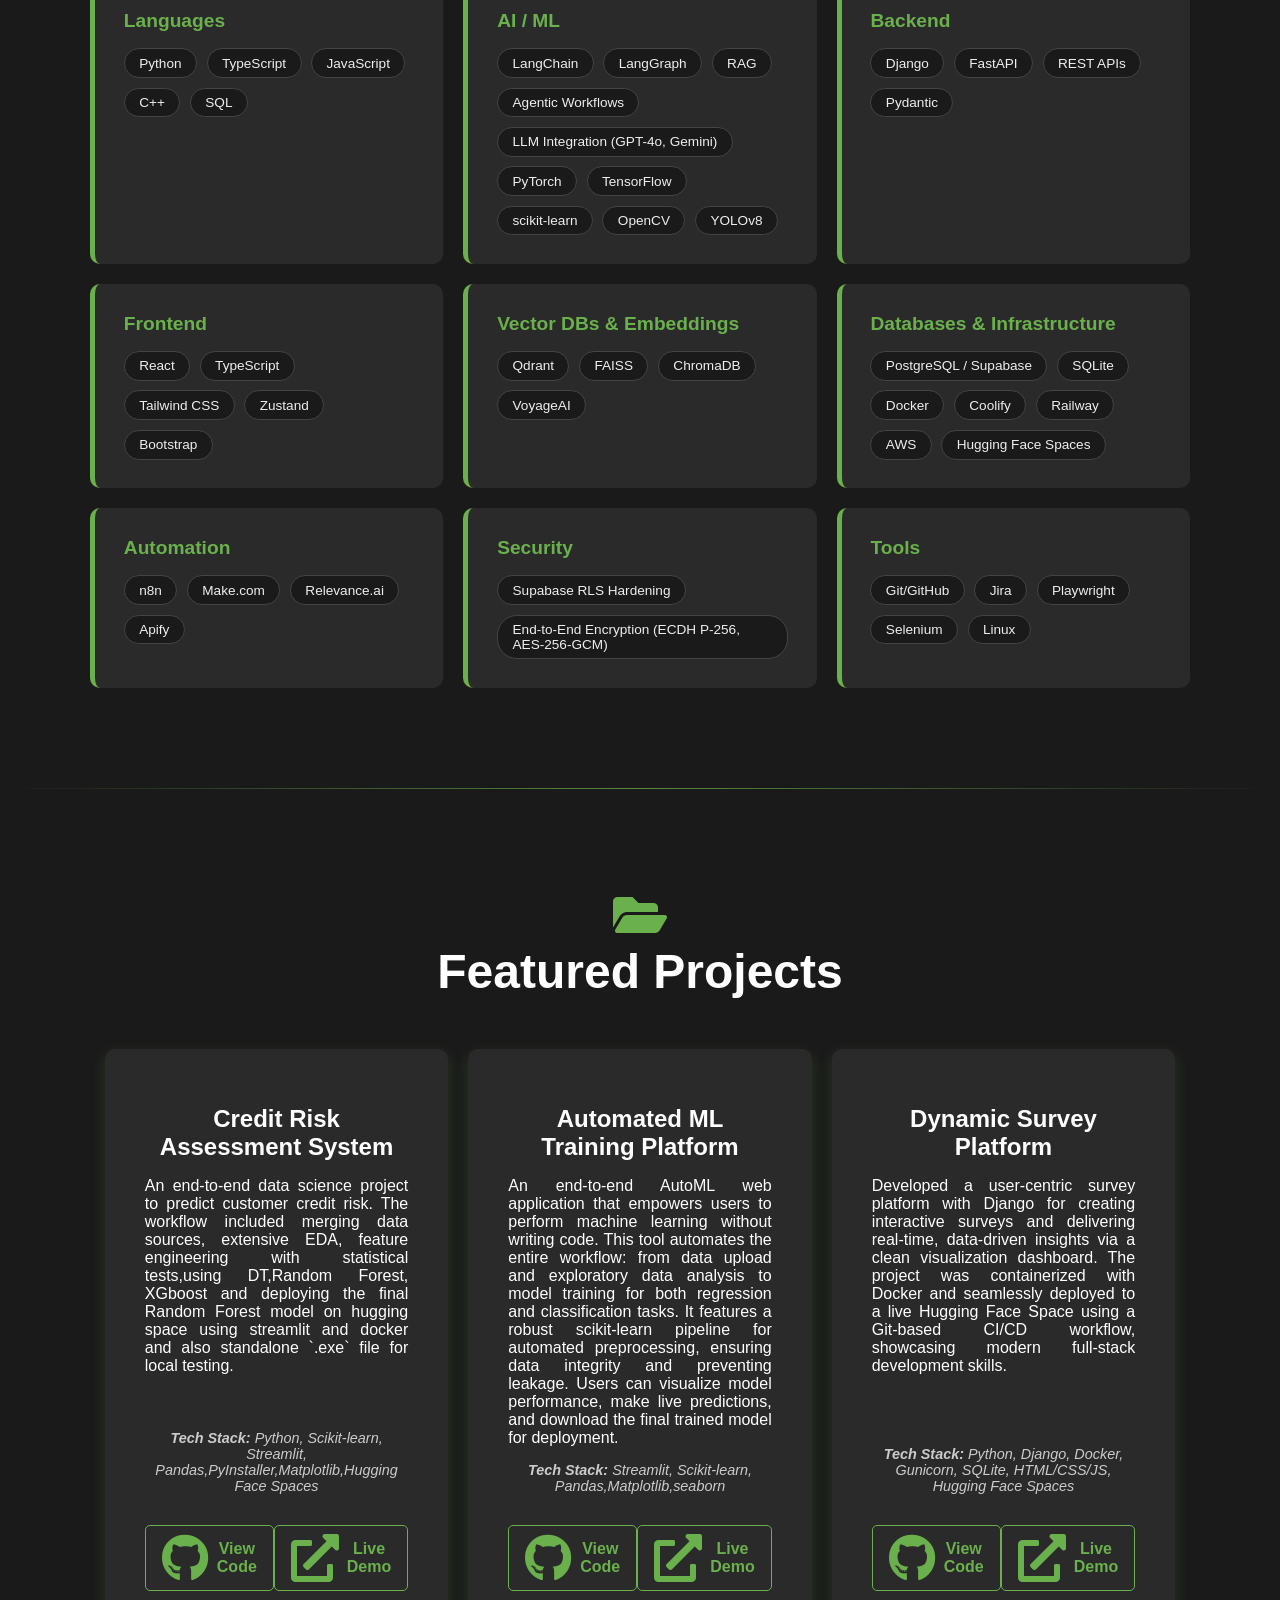
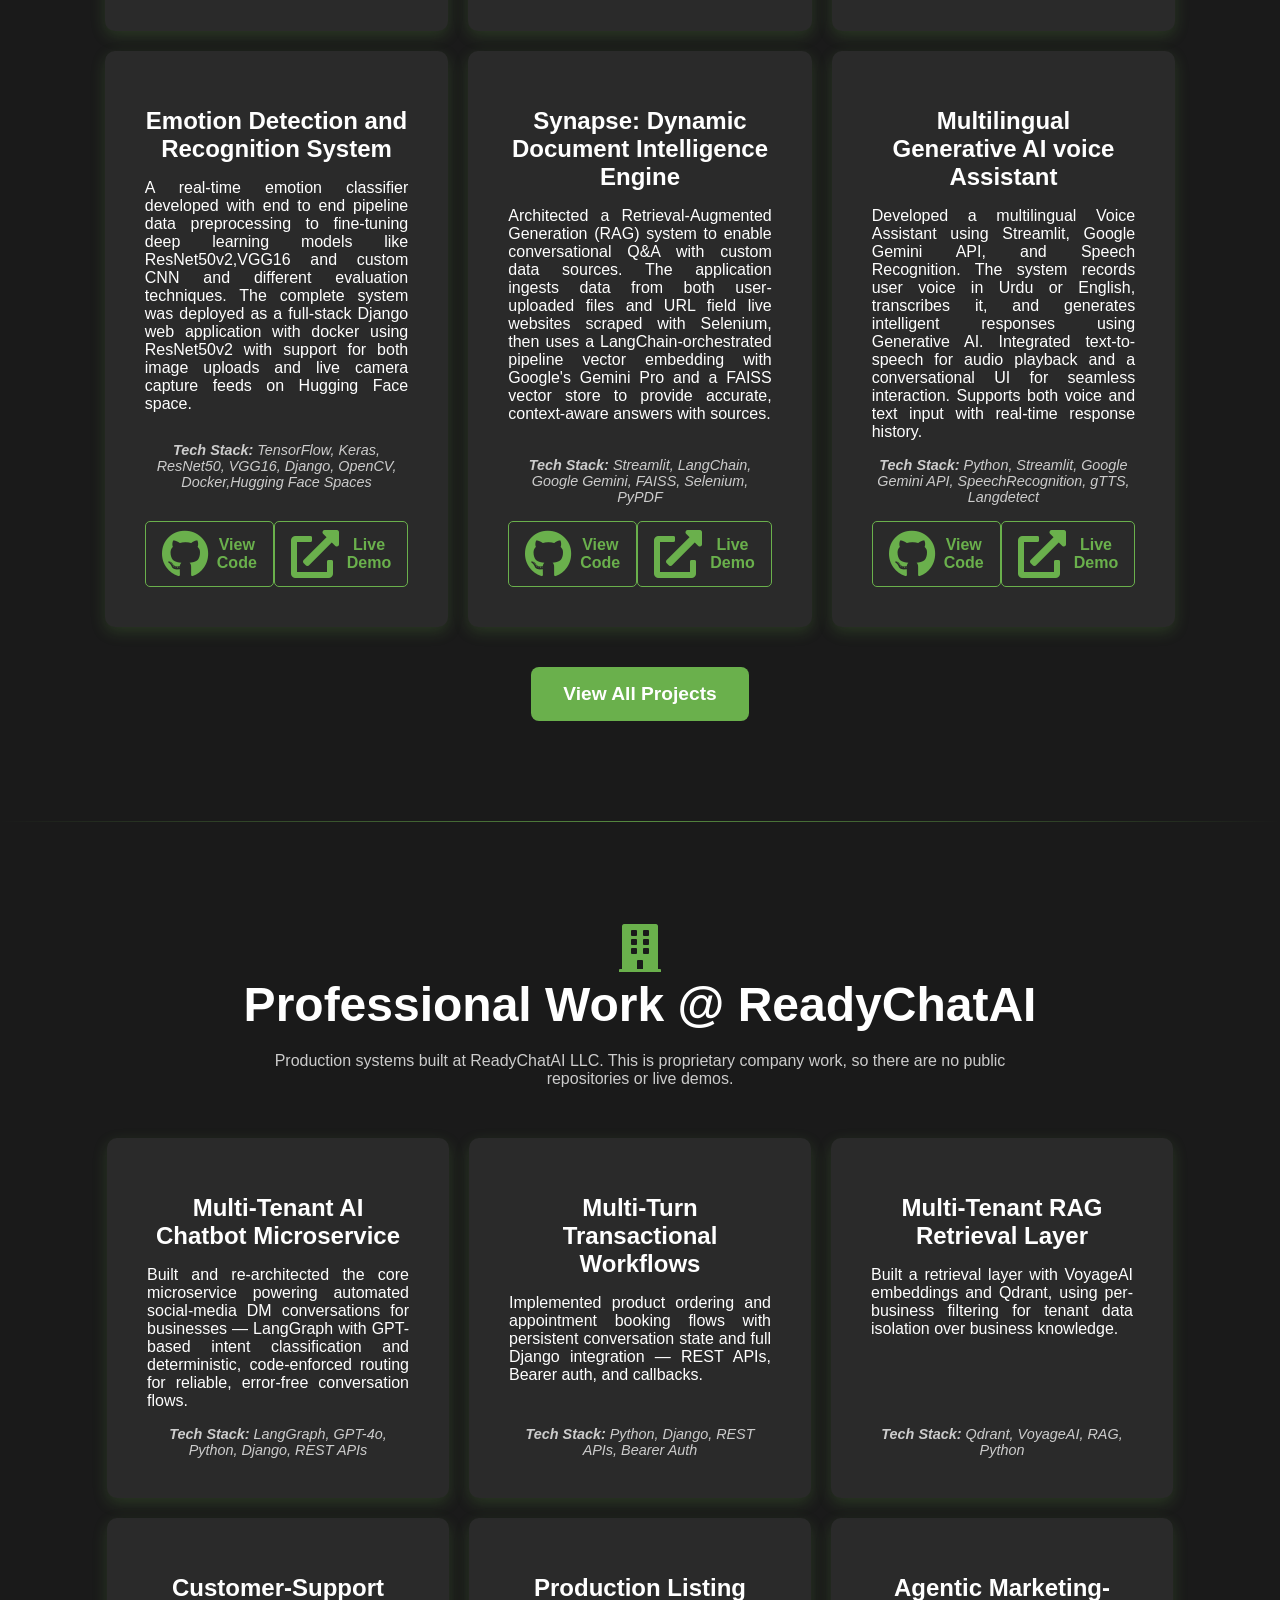
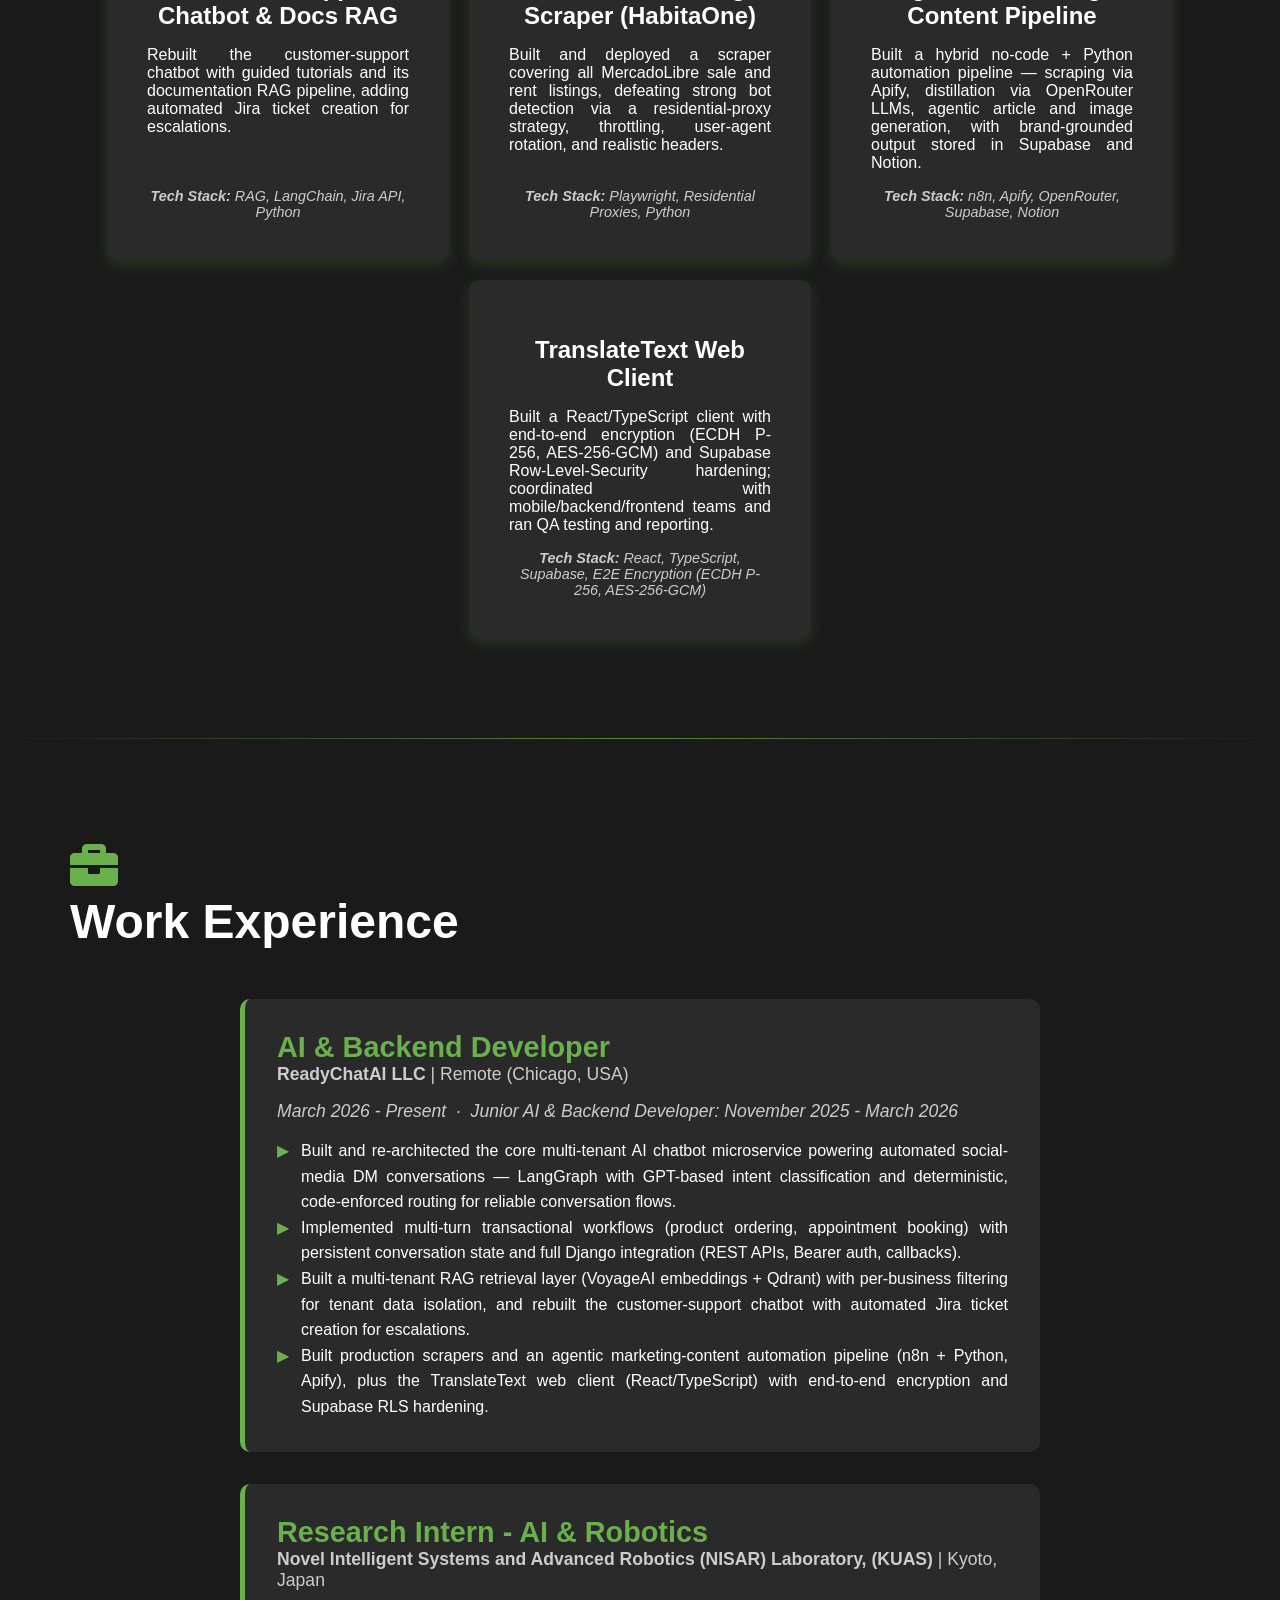
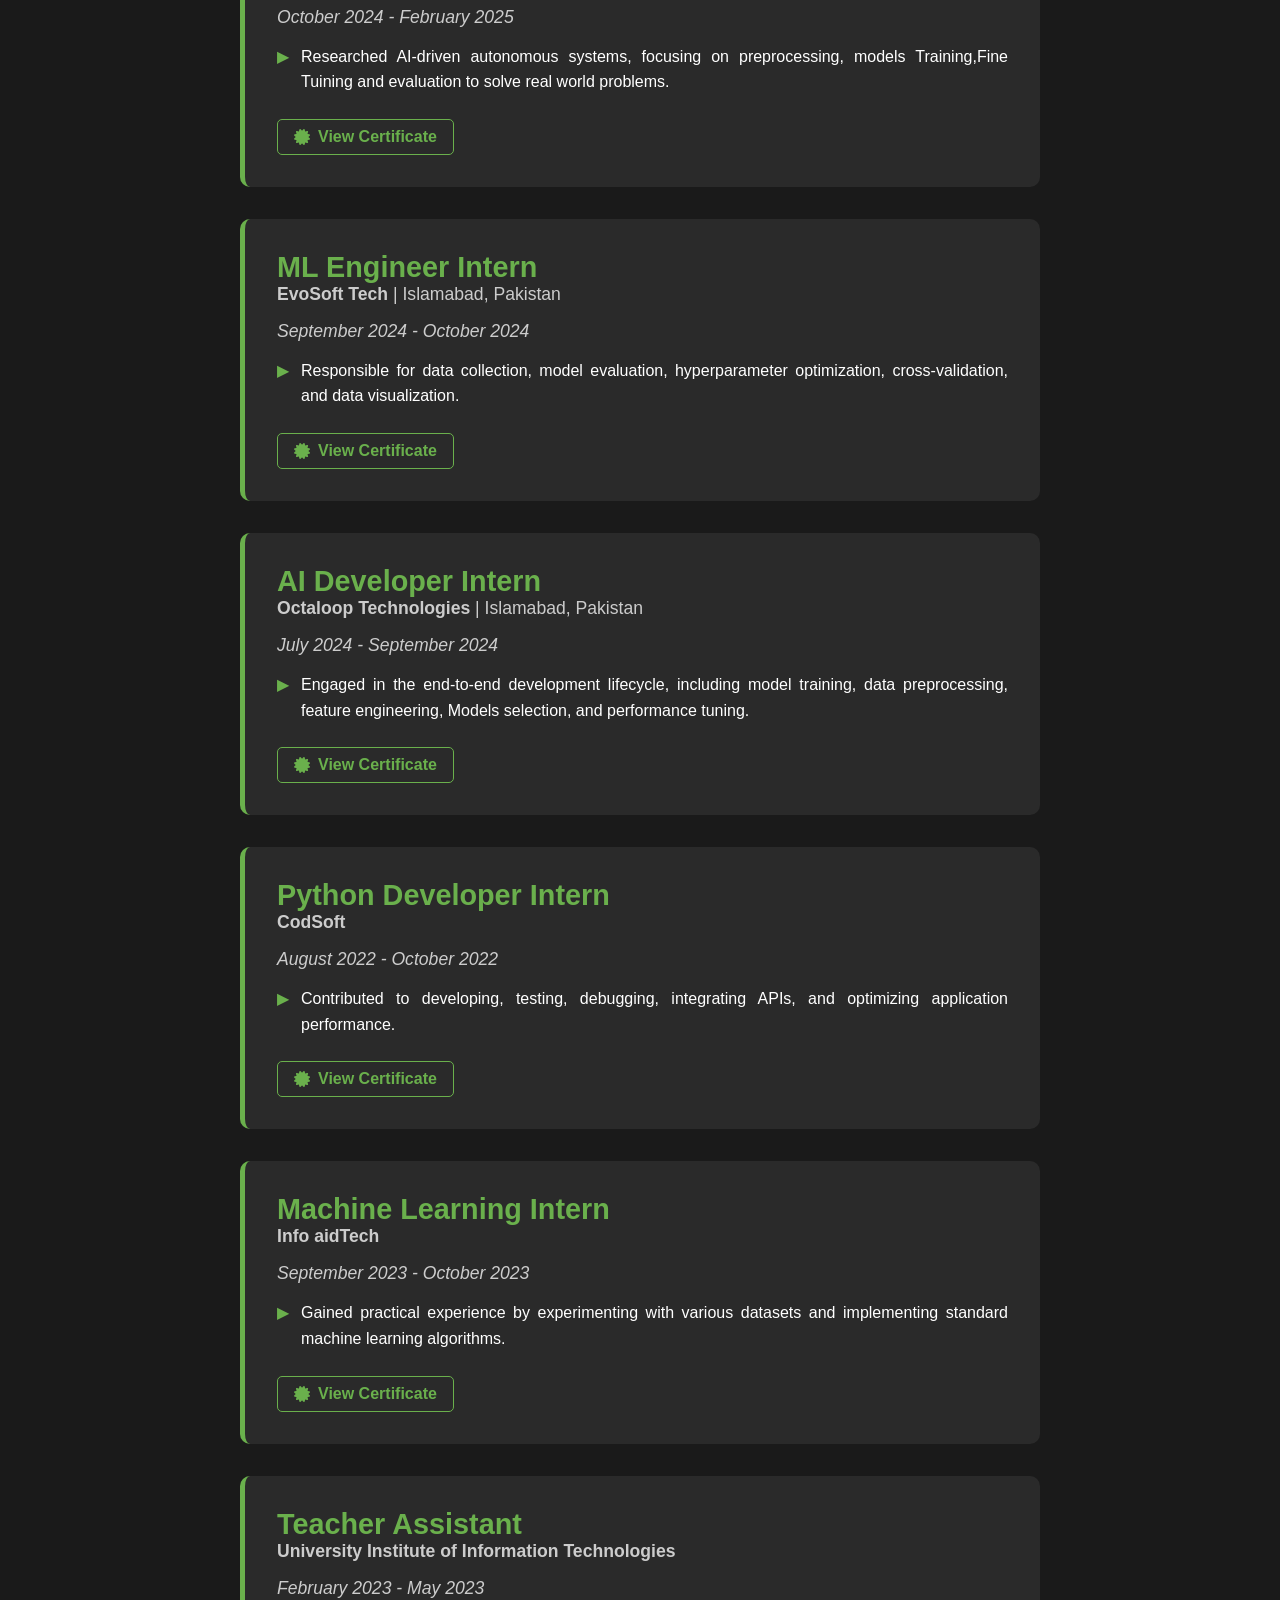
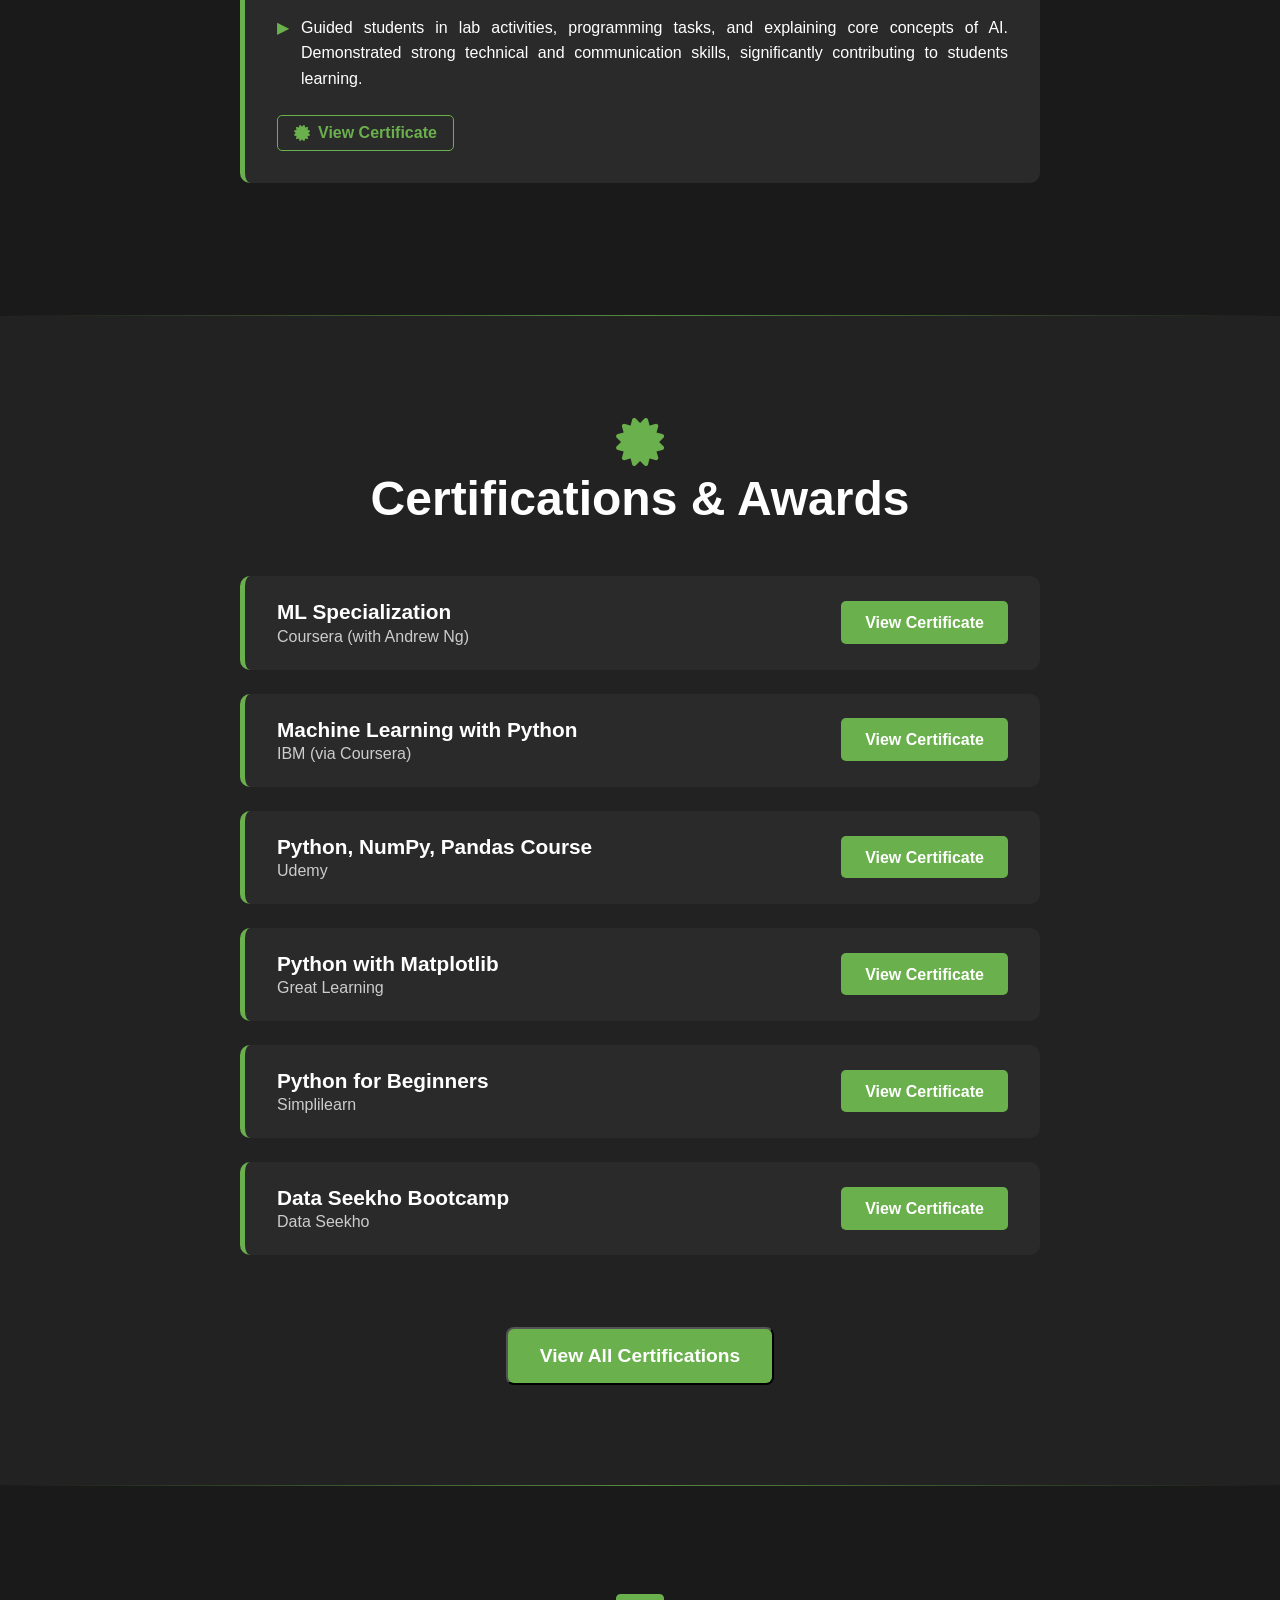
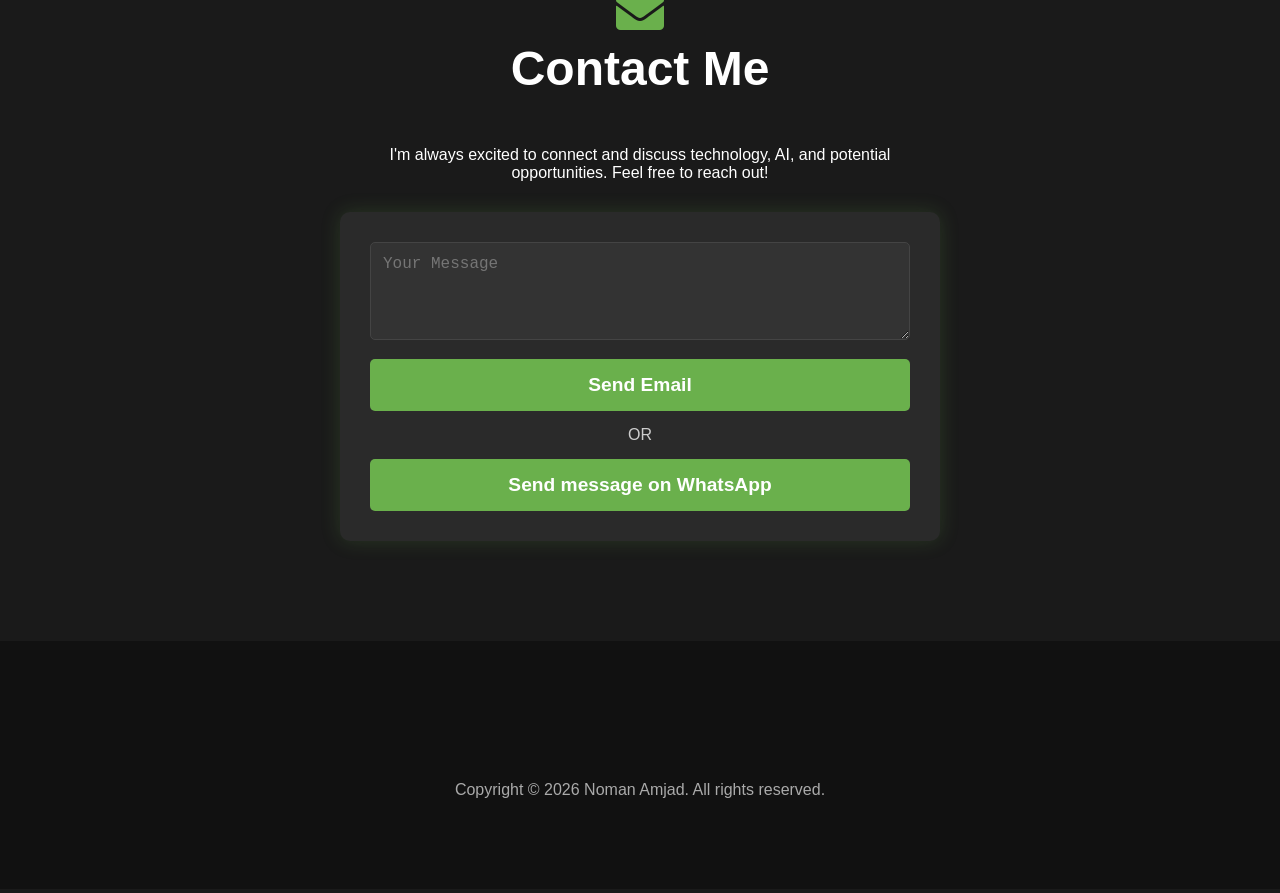
==== commit 42959a85: "Update portfolio: AI Engineer | Full Stack Developer repositioning - Hero/About/meta retitled to AI " ====
--- a/index.html
+++ b/index.html
@@ -5,7 +5,8 @@
 <head>
     <meta charset="UTF-8">
     <meta name="viewport" content="width=device-width, initial-scale=1.0">
-    <title>Noman Amjad | AI Portfolio</title>
+    <meta name="description" content="Noman Amjad — AI Engineer & Full Stack Developer building production AI systems end-to-end: agentic chatbots, RAG pipelines, and full-stack web apps.">
+    <title>Noman Amjad | AI Engineer | Full Stack Developer</title>
     <link rel="stylesheet" href="https://cdnjs.cloudflare.com/ajax/libs/font-awesome/5.15.4/css/all.min.css">
     <link rel="preconnect" href="https://fonts.googleapis.com">
     <link rel="preconnect" href="https://fonts.gstatic.com" crossorigin>
@@ -28,6 +29,7 @@
                 <a href="#">Home</a>
                 <a href="#bio">About</a>
                 <a href="#services">Services</a>
+                <a href="#skills">Skills</a>
                 <a href="#projects">Projects</a>
                 <a href="#contact">Contact</a>
                 <a href="https://wa.me/923413540462" target="_blank" id="hire-nav">Hire me</a>
@@ -36,13 +38,13 @@
         <div class="container">
             <div class="left">
                 <h2>Hi, I'm Noman Amjad</h2>
-                <h3>AI Engineer | Data Scientist</h3>
+                <h3>AI Engineer | Full Stack Developer</h3>
                 <p>
-                    Building Intelligent Systems that Solve Real-World Problems.
+                    Building production AI systems end-to-end — agentic chatbots, RAG pipelines, and full-stack web apps.
                     <br>
-                    I transform complex data into production-ready AI solutions. 
+                    From Python (Django/FastAPI) backends and React/TypeScript frontends to LangChain/LangGraph agentic workflows and vector-database retrieval.
                     <br>
-                    Actively seeking a challenging role where I can contribute my skills to a forward-thinking team. 
+                    Gold Medalist, BSCS with AI specialization (3.96/4.0 CGPA).
                 <br><br>
                 <div>
                     <a href="https://wa.me/923413540462" target="_blank" class="btn-hire">Hire me</a>
@@ -64,19 +66,20 @@
                 <p>MY BIOGRAPHY</p>
                 <h1><i class="fas fa-user-astronaut"></i><br> About Me </h1>
                 <p>
-                    I am a results-driven AI Engineer and Data Scientist, having graduated with a specialization in Artificial Intelligence and <strong>Gold Medalist with a CGPA of 3.96</strong>. With approximately one year of combined professional experience through impactful internships, my expertise covers the entire project lifecycle: from in-depth <strong>exploratory data analysis (EDA) and statistical feature engineering to building ML solutions and also developing fine-tuning complex deep learning models</strong>. I specialize in creating robust, end-to-end applications that solve real-world challenges in Machine Learning, Computer Vision, and Natural Language Processing.
+                    I am an <strong>AI and Backend Engineer</strong> with production experience building agentic chatbot systems, RAG pipelines, and full-stack web applications at a US-based AI startup. I work across the stack — <strong>Python (Django/FastAPI) backends, React/TypeScript frontends, LangChain/LangGraph agentic workflows, and vector-database-powered retrieval</strong>. I'm equally comfortable with automation pipelines, web scraping, and application security (Row-Level Security, end-to-end encryption) through deployment and cross-team delivery.
                     <br><br>
-                    I have a strong interest in MLOps, using tools like DVC for data versioning to create reproducible and scalable machine learning pipelines. I excel at deploying models as interactive web applications using Streamlit, Django, and Flask, transforming complex data science projects into accessible tools.
+                    My foundation is in applied Machine Learning, Computer Vision, and NLP — model development, fine-tuning, and deployment — which I now bring to building reliable, production-grade AI systems. <strong>Gold Medalist, BSCS with a specialization in Artificial Intelligence (3.96/4.0 CGPA).</strong>
                 </p>
                 <hr>
             </div>
             <div class="info">
+                                
                 <div>
                     <p><b>Email:</b> <a href="mailto:nomanamjad78600@gmail.com" class="email-link">nomanamjad78600@gmail.com</a></p>
                 </div>
                 <div>
-                    <p><b>Address:</b> Rawalpindi, Pakistan</p>
-                    <p><b>Phone:</b> +92 3413540462</p>
+                    <p><b>Address:</b> Islamabad, Pakistan</p>
+                    <p><b>Phone:</b> +92 341 3540462</p>
                 </div>
             </div>
             <div id="followed">
@@ -88,7 +91,7 @@
             </div>
             
             <div class="link-h">
-                <a href="https://drive.google.com/file/d/1Gi6Ylbi4bk30RKO46ojldTeWml3eq-tv/view" id="cv" download>Download CV</a>
+                <a href="Noman_Amjad_CV_fsd2.pdf" id="cv" download>Download CV</a>
                  <a href="https://drive.google.com/file/d/15yG5F7GD99BhV5UzSiMmkec5hvK7ov2g/view" id="cv" class="btn-hire" download>Download DMC</a>
             </div>
         </div>
@@ -101,34 +104,97 @@
         </div>
         <div class="card">
             <div class="cardbody">
-                <i class="fas fa-chart-line"></i>
-                <h2>Data Science & Analytics</h2>
-                <p>End-to-end predictive modeling, from data cleaning and EDA to feature engineering and building high-performance models.</p>
+                <i class="fas fa-robot"></i>
+                <h2>Agentic AI & Chatbots</h2>
+                <p>Multi-tenant LangGraph/LLM chatbots with intent classification and reliable, code-enforced conversation flows.</p>
+            </div>
+            <div class="cardbody">
+                <i class="fas fa-database"></i>
+                <h2>RAG & Retrieval</h2>
+                <p>Vector-database retrieval (Qdrant, VoyageAI embeddings) over business knowledge with per-tenant data isolation.</p>
+            </div>
+            <div class="cardbody">
+                <i class="fas fa-server"></i>
+                <h2>Backend Engineering</h2>
+                <p>Django/FastAPI microservices, REST APIs, multi-turn transactional workflows, and integrations (Jira, callbacks).</p>
+            </div>
+            <div class="cardbody">
+                <i class="fas fa-laptop-code"></i>
+                <h2>Full-Stack Web</h2>
+                <p>React/TypeScript frontends with Supabase, including security via Row-Level Security and end-to-end encryption.</p>
+            </div>
+            <div class="cardbody">
+                <i class="fas fa-cogs"></i>
+                <h2>Automation & Web Scraping</h2>
+                <p>Hybrid no-code/code pipelines (n8n + Python, Apify) and anti-bot production scrapers (Playwright, residential proxies).</p>
             </div>
             <div class="cardbody">
                 <i class="fas fa-eye"></i>
-                <h2>Computer Vision</h2>
-                <p>Developing custom models and fine tuning standard object detection,Localization and classification Models(YOLOv8,ResNet-50,VGG16,Faster R-CNN etc)  for diverse applications.</p>
-            </div>
-            <div class="cardbody">
-                <i class="fas fa-language"></i>
-                <h2>Natural Language Processing</h2>
-                <p>Retrieval-Augmented-Generation Chatbot Developement and also Fine-tuning state-of-the-art transformer models like Ollama,BERT, T5, and GPT LangChain to solve real world problems.</p>
-            </div>
-            <div class="cardbody">
-                <i class="fas fa-cogs"></i>
-                <h2>MLOps & Reproducibility</h2>
-                <p>Building reproducible ML pipelines using tools like DVC for data versioning and experiment tracking to ensure consistency and scalability.</p>
-            </div>
-            <div class="cardbody">
-                <i class="fas fa-robot"></i>
-                <h2>Generative AI & Voice</h2>
-                <p>Architecting multimodal AI assistants powered by LLMs like Google Gemini, with full pipelines for speech-to-text and text-to-speech.</p>
-            </div>
-            <div class="cardbody">
-                <i class="fas fa-desktop"></i>
-                <h2>Full-Stack ML Deployment</h2>
-                <p>Deploying machine learning models as interactive web applications using Streamlit, Django,Gradio and Flask, creating accessible tools for end-users.</p>
+                <h2>Applied ML / CV / NLP</h2>
+                <p>Model development, fine-tuning, computer vision (YOLOv8), and deployment on Streamlit, Django, and Hugging Face Spaces.</p>
+            </div>
+        </div>
+    </section>
+    <hr>
+
+    <section id="skills">
+        <div class="intro">
+            <h1><i class="fas fa-layer-group"></i><br>Technical Skills</h1>
+        </div>
+        <div class="skills-grid">
+            <div class="skill-group">
+                <h3>Languages</h3>
+                <div class="skill-tags">
+                    <span>Python</span><span>TypeScript</span><span>JavaScript</span><span>C++</span><span>SQL</span>
+                </div>
+            </div>
+            <div class="skill-group">
+                <h3>AI / ML</h3>
+                <div class="skill-tags">
+                    <span>LangChain</span><span>LangGraph</span><span>RAG</span><span>Agentic Workflows</span><span>LLM Integration (GPT-4o, Gemini)</span><span>PyTorch</span><span>TensorFlow</span><span>scikit-learn</span><span>OpenCV</span><span>YOLOv8</span>
+                </div>
+            </div>
+            <div class="skill-group">
+                <h3>Backend</h3>
+                <div class="skill-tags">
+                    <span>Django</span><span>FastAPI</span><span>REST APIs</span><span>Pydantic</span>
+                </div>
+            </div>
+            <div class="skill-group">
+                <h3>Frontend</h3>
+                <div class="skill-tags">
+                    <span>React</span><span>TypeScript</span><span>Tailwind CSS</span><span>Zustand</span><span>Bootstrap</span>
+                </div>
+            </div>
+            <div class="skill-group">
+                <h3>Vector DBs & Embeddings</h3>
+                <div class="skill-tags">
+                    <span>Qdrant</span><span>FAISS</span><span>ChromaDB</span><span>VoyageAI</span>
+                </div>
+            </div>
+            <div class="skill-group">
+                <h3>Databases & Infrastructure</h3>
+                <div class="skill-tags">
+                    <span>PostgreSQL / Supabase</span><span>SQLite</span><span>Docker</span><span>Coolify</span><span>Railway</span><span>AWS</span><span>Hugging Face Spaces</span>
+                </div>
+            </div>
+            <div class="skill-group">
+                <h3>Automation</h3>
+                <div class="skill-tags">
+                    <span>n8n</span><span>Make.com</span><span>Relevance.ai</span><span>Apify</span>
+                </div>
+            </div>
+            <div class="skill-group">
+                <h3>Security</h3>
+                <div class="skill-tags">
+                    <span>Supabase RLS Hardening</span><span>End-to-End Encryption (ECDH P-256, AES-256-GCM)</span>
+                </div>
+            </div>
+            <div class="skill-group">
+                <h3>Tools</h3>
+                <div class="skill-tags">
+                    <span>Git/GitHub</span><span>Jira</span><span>Playwright</span><span>Selenium</span><span>Linux</span>
+                </div>
             </div>
         </div>
     </section>
@@ -220,11 +286,69 @@
     </section>
     <hr>
 
+    <section id="professional-work">
+        <div class="intro">
+            <h1><i class="fas fa-building"></i><br>Professional Work @ ReadyChatAI</h1>
+            <p style="color: #ccc; max-width: 800px; margin: -30px auto 50px auto;">
+                Production systems built at ReadyChatAI LLC. This is proprietary company work, so there are no public repositories or live demos.
+            </p>
+        </div>
+        <div class="card">
+            <div class="cardbody">
+                <h2>Multi-Tenant AI Chatbot Microservice</h2>
+                <p>Built and re-architected the core microservice powering automated social-media DM conversations for businesses — LangGraph with GPT-based intent classification and deterministic, code-enforced routing for reliable, error-free conversation flows.</p>
+                <div class="tech-stack"><strong>Tech Stack:</strong> LangGraph, GPT-4o, Python, Django, REST APIs</div>
+            </div>
+            <div class="cardbody">
+                <h2>Multi-Turn Transactional Workflows</h2>
+                <p>Implemented product ordering and appointment booking flows with persistent conversation state and full Django integration — REST APIs, Bearer auth, and callbacks.</p>
+                <div class="tech-stack"><strong>Tech Stack:</strong> Python, Django, REST APIs, Bearer Auth</div>
+            </div>
+            <div class="cardbody">
+                <h2>Multi-Tenant RAG Retrieval Layer</h2>
+                <p>Built a retrieval layer with VoyageAI embeddings and Qdrant, using per-business filtering for tenant data isolation over business knowledge.</p>
+                <div class="tech-stack"><strong>Tech Stack:</strong> Qdrant, VoyageAI, RAG, Python</div>
+            </div>
+            <div class="cardbody">
+                <h2>Customer-Support Chatbot & Docs RAG</h2>
+                <p>Rebuilt the customer-support chatbot with guided tutorials and its documentation RAG pipeline, adding automated Jira ticket creation for escalations.</p>
+                <div class="tech-stack"><strong>Tech Stack:</strong> RAG, LangChain, Jira API, Python</div>
+            </div>
+            <div class="cardbody">
+                <h2>Production Listing Scraper (HabitaOne)</h2>
+                <p>Built and deployed a scraper covering all MercadoLibre sale and rent listings, defeating strong bot detection via a residential-proxy strategy, throttling, user-agent rotation, and realistic headers.</p>
+                <div class="tech-stack"><strong>Tech Stack:</strong> Playwright, Residential Proxies, Python</div>
+            </div>
+            <div class="cardbody">
+                <h2>Agentic Marketing-Content Pipeline</h2>
+                <p>Built a hybrid no-code + Python automation pipeline — scraping via Apify, distillation via OpenRouter LLMs, agentic article and image generation, with brand-grounded output stored in Supabase and Notion.</p>
+                <div class="tech-stack"><strong>Tech Stack:</strong> n8n, Apify, OpenRouter, Supabase, Notion</div>
+            </div>
+            <div class="cardbody">
+                <h2>TranslateText Web Client</h2>
+                <p>Built a React/TypeScript client with end-to-end encryption (ECDH P-256, AES-256-GCM) and Supabase Row-Level-Security hardening; coordinated with mobile/backend/frontend teams and ran QA testing and reporting.</p>
+                <div class="tech-stack"><strong>Tech Stack:</strong> React, TypeScript, Supabase, E2E Encryption (ECDH P-256, AES-256-GCM)</div>
+            </div>
+        </div>
+    </section>
+    <hr>
+
     <section id="experience">
         <div class="intro">
             <h1><i class="fas fa-briefcase"></i><br>Work Experience</h1>
         </div>
         <div class="experience-details">
+            <div class="experience-item">
+                <h2>AI & Backend Developer</h2>
+                <p><strong>ReadyChatAI LLC</strong> | Remote (Chicago, USA)</p>
+                <p class="experience-dates">March 2026 - Present &nbsp;·&nbsp; Junior AI &amp; Backend Developer: November 2025 - March 2026</p>
+                <ul>
+                    <li>Built and re-architected the core multi-tenant AI chatbot microservice powering automated social-media DM conversations — LangGraph with GPT-based intent classification and deterministic, code-enforced routing for reliable conversation flows.</li>
+                    <li>Implemented multi-turn transactional workflows (product ordering, appointment booking) with persistent conversation state and full Django integration (REST APIs, Bearer auth, callbacks).</li>
+                    <li>Built a multi-tenant RAG retrieval layer (VoyageAI embeddings + Qdrant) with per-business filtering for tenant data isolation, and rebuilt the customer-support chatbot with automated Jira ticket creation for escalations.</li>
+                    <li>Built production scrapers and an agentic marketing-content automation pipeline (n8n + Python, Apify), plus the TranslateText web client (React/TypeScript) with end-to-end encryption and Supabase RLS hardening.</li>
+                </ul>
+            </div>
             <div class="experience-item">
                 <h2>Research Intern - AI & Robotics</h2>
                 <p><strong>Novel Intelligent Systems and Advanced Robotics (NISAR) Laboratory, (KUAS)</strong> | Kyoto, Japan</p>
@@ -237,6 +361,17 @@
                 </div>
             </div>
             <div class="experience-item">
+                <h2>ML Engineer Intern</h2>
+                <p><strong>EvoSoft Tech</strong> | Islamabad, Pakistan</p>
+                <p class="experience-dates">September 2024 - October 2024</p>
+                <ul>
+                    <li>Responsible for data collection, model evaluation, hyperparameter optimization, cross-validation, and data visualization.</li>
+                </ul>
+                <div class="experience-links">
+                    <a href="https://drive.google.com/file/d/1ZXWeB4HJBu6VSav5RMGsMzGC0pJP9vF9/view" target="_blank" class="project-link"><i class="fas fa-certificate"></i> View Certificate</a>
+                </div>
+            </div>
+            <div class="experience-item">
                 <h2>AI Developer Intern</h2>
                 <p><strong>Octaloop Technologies</strong> | Islamabad, Pakistan</p>
                 <p class="experience-dates">July 2024 - September 2024</p>
@@ -245,17 +380,6 @@
                 </ul>
                 <div class="experience-links">
                     <a href="https://drive.google.com/file/d/1zdNF2sDEGSV8OL_p6HEZZRkA8ODgZGGl/view" target="_blank" class="project-link"><i class="fas fa-certificate"></i> View Certificate</a>
-                </div>
-            </div>
-            <div class="experience-item">
-                <h2>ML Engineer Intern</h2>
-                <p><strong>EvoSoft Tech</strong> | Islamabad, Pakistan</p>
-                <p class="experience-dates">September 2024 - October 2024</p>
-                <ul>
-                    <li>Responsible for data collection, model evaluation, hyperparameter optimization, cross-validation, and data visualization.</li>
-                </ul>
-                <div class="experience-links">
-                    <a href="https://drive.google.com/file/d/1ZXWeB4HJBu6VSav5RMGsMzGC0pJP9vF9/view" target="_blank" class="project-link"><i class="fas fa-certificate"></i> View Certificate</a>
                 </div>
             </div>
             <div class="experience-item">
@@ -392,7 +516,7 @@
                         <p>Great Learning</p>
                     </div>
                     <div class="cert-link">
-                        <a href="https://olympus.mygreatlearning.com/courses/62867/certificate" target="_blank">View Certificate</a>
+                        <a href="https://www.mygreatlearning.com/certificate/ORQPJNKG" target="_blank">View Certificate</a>
                     </div>
                 </div>
               
@@ -461,7 +585,7 @@
     </section>
     <footer>
         <div class="container">
-            <p>Copyright &copy; 2024 Noman Amjad. All rights reserved.</p>
+            <p>Copyright &copy; 2026 Noman Amjad. All rights reserved.</p>
         </div>
     </footer>
 
@@ -498,6 +622,22 @@
                 }
             });
         }
+
+        // Scroll-reveal (progressive enhancement — content is visible even if this never runs)
+        const revealEls = document.querySelectorAll('.cardbody, .experience-item, .skill-group, .cert-card');
+        const reduceMotion = window.matchMedia('(prefers-reduced-motion: reduce)').matches;
+        if ('IntersectionObserver' in window && !reduceMotion) {
+            revealEls.forEach(el => el.classList.add('reveal'));
+            const revealObserver = new IntersectionObserver((entries, observer) => {
+                entries.forEach(entry => {
+                    if (entry.isIntersecting) {
+                        entry.target.classList.add('reveal-visible');
+                        observer.unobserve(entry.target);
+                    }
+                });
+            }, { threshold: 0.12 });
+            revealEls.forEach(el => revealObserver.observe(el));
+        }
     </script>
 
 
--- a/style.css
+++ b/style.css
@@ -0,0 +1,814 @@
+* {
+    margin: 0;
+    padding: 0;
+    box-sizing: border-box;
+}
+
+html {
+    scroll-behavior: smooth;
+}
+
+body {
+    background-color: #1a1a1a;
+    color: white;
+    font-family: 'Poppins', sans-serif;
+}
+
+i {
+    color: #6ab04c;
+}
+
+header {
+    width: 100%;
+    min-height: 100vh; /* Changed from height to min-height */
+    height: auto; /* Allow header to grow */
+    background: linear-gradient(rgba(0, 0, 0, 0.9), rgba(0, 0, 0, 0.9)), url('images.jpeg');
+    background-size: cover;
+    background-position: center;
+    display: flex; /* Use flexbox to center content */
+    flex-direction: column; /* Stack nav and container */
+}
+
+.header-small {
+    min-height: auto;
+    height: 100px; /* Set to nav height */
+}
+
+nav {
+    width: 100%;
+    height: 100px;
+    display: flex;
+    justify-content: space-between;
+    align-items: center;
+    padding: 0 70px;
+    position: fixed;
+    top: 0;
+    left: 0;
+    z-index: 1000;
+    background: rgba(26, 26, 26, 0.8);
+    backdrop-filter: blur(10px);
+}
+
+.logo {
+    font-size: 2em;
+    font-weight: bold;
+    letter-spacing: 2px;
+}
+
+.menu a {
+    text-decoration: none;
+    color: white;
+    font-size: 1.2em;
+    padding: 0.5rem 1rem;
+    transition: background 0.3s ease;
+}
+
+.menu a:hover {
+    background: #6ab04c;
+    border-radius: 8px;
+}
+
+#hire-nav {
+    background: #6ab04c;
+    border-radius: 8px;
+    margin-left: 1rem;
+}
+
+.menu-toggle {
+    display: none;
+    flex-direction: column;
+    cursor: pointer;
+}
+
+.bar {
+    height: 3px;
+    width: 25px;
+    background-color: white;
+    margin: 4px 0;
+    transition: 0.4s;
+}
+
+.container {
+    width: 100%;
+    flex-grow: 1; /* Allow container to take remaining space */
+    display: flex;
+    justify-content: space-around;
+    align-items: center;
+    flex-wrap: wrap;
+    padding: 100px 70px 50px 70px; /* Adjusted padding */
+}
+
+.left {
+    flex-basis: 60%;
+}
+
+.right {
+    flex-basis: 30%;
+    text-align: center;
+}
+
+.right img {
+    max-width: 350px;
+    width: 100%;
+    height: auto;
+    object-fit: cover;
+    border-radius: 50%;
+    filter: drop-shadow(0px 0px 100px #6ab04c);
+}
+
+.left h2 {
+    font-family: 'Poppins', sans-serif;
+    color: #6ab04c;
+    font-size: 2em;
+}
+
+.left h3 {
+    font-size: 4em;
+    font-family: 'Kalam', cursive;
+}
+
+.left p {
+    line-height: 2rem;
+    font-size: 1.1em;
+    text-align: justify;
+}
+
+.btn-hire, .btn-myp {
+    text-decoration: none;
+    color: white;
+    padding: 1rem 2rem;
+    border-radius: 8px;
+    font-size: 1.5rem;
+    margin: 1rem 1rem 1rem 0;
+    display: inline-block;
+    transition: background 0.3s ease;
+}
+
+.btn-hire {
+    background: #6ab04c;
+}
+
+.btn-myp {
+    border: 2px solid white;
+}
+
+.btn-hire:hover {
+    background: #5a9a3c;
+}
+
+.btn-myp:hover {
+    background: #6ab04c;
+    border-color: #6ab04c;
+}
+
+hr {
+    border: 0;
+    height: 1px;
+    background-image: linear-gradient(to right, rgba(0, 0, 0, 0), rgba(106, 176, 76, 0.75), rgba(0, 0, 0, 0));
+}
+
+#bio {
+    padding: 100px 70px;
+    width: 100%;
+    display: flex;
+    justify-content: space-between;
+    align-items: stretch;
+    flex-wrap: wrap;
+}
+
+.leftbio {
+    flex-basis: 40%;
+}
+
+.rightbio {
+    flex-basis: 55%;
+}
+
+.leftbio img {
+    width: 100%;
+    height: 100%;
+    object-fit: cover;
+    border-radius: 10px;
+    filter: drop-shadow(0px 0px 20px #6ab04c);
+}
+
+.rightbio p {
+    line-height: 1.8rem;
+    margin: 15px 0;
+    font-size: 1.1em;
+    text-align: justify; /* Re-added for justified text */
+    hyphens: auto;
+}
+
+.rightbio h1 {
+    font-size: 3em;
+}
+
+.info {
+    display: flex;
+    justify-content: space-between;
+    flex-wrap: wrap;
+    text-align: left;
+    margin-top: 2rem;
+}
+
+.info div {
+    flex-basis: 48%;
+    font-size: 1.1em;
+}
+
+.email-link {
+    color: #fff;
+    text-decoration: none;
+    transition: color 0.3s ease;
+}
+
+.email-link:hover {
+    color: #6ab04c;
+}
+
+#followed {
+    margin-top: 2rem;
+}
+
+#followed i {
+    color: #6ab04c;
+    font-size: 2.5em;
+    margin: 0 1rem;
+    transition: transform 0.3s ease;
+}
+
+#followed i:hover {
+    transform: scale(1.2);
+}
+
+.link-h {
+    margin-top: 3rem;
+}
+
+#cv {
+    text-decoration: none;
+    color: white;
+    border-radius: 8px;
+    font-size: 1.2em;
+    border: 2px solid white;
+    padding: 0.8rem 1.5rem;
+    transition: background 0.3s ease, border-color 0.3s ease;
+}
+
+#cv:hover {
+    background: #6ab04c;
+    border-color: #6ab04c;
+}
+
+#services, #projects, #experience, #contact, #archive, #certifications, #skills, #professional-work {
+    padding: 100px 70px;
+    width: 100%;
+    text-align: center;
+}
+
+.intro h1 {
+    font-size: 3em;
+    margin-bottom: 50px;
+}
+
+.card {
+    width: 100%;
+    display: flex;
+    justify-content: center;
+    align-items: stretch;
+    flex-wrap: wrap;
+    gap: 20px;
+}
+
+.cardbody {
+    flex-basis: 30%;
+    background: #2a2a2a;
+    padding: 2.5rem;
+    border-radius: 10px;
+    box-shadow: 0px 5px 15px rgba(106, 176, 76, 0.2);
+    display: flex;
+    flex-direction: column;
+    align-items: center;
+    transition: transform 0.3s ease, box-shadow 0.3s ease;
+}
+
+.cardbody:hover {
+    transform: translateY(-10px);
+    box-shadow: 0px 10px 25px rgba(106, 176, 76, 0.4);
+}
+
+.cardbody h2 {
+    font-size: 1.5rem;
+    margin: 1rem 0;
+}
+
+.cardbody p {
+    flex-grow: 1;
+    text-align: justify; /* Re-added for justified text */
+    hyphens: auto;
+    word-break: break-word; /* Added to help with spacing in justified text */
+}
+
+.cardbody i {
+    font-size: 3rem;
+}
+
+#experience {
+    text-align: left;
+}
+
+.experience-details {
+    max-width: 800px;
+    margin: 0 auto;
+}
+
+.experience-item {
+    background: #2a2a2a;
+    padding: 2rem;
+    border-radius: 10px;
+    margin-bottom: 2rem;
+    border-left: 5px solid #6ab04c;
+}
+
+.experience-item h2 {
+    font-size: 1.8em;
+    color: #6ab04c;
+}
+
+.experience-item p {
+    font-size: 1.1em;
+    color: #ccc;
+    margin-bottom: 1rem;
+}
+
+.experience-dates {
+    font-style: italic;
+    color: #ccc;
+    font-size: 0.9em;
+    margin-bottom: 1rem;
+}
+
+.experience-links {
+    margin-top: 1.5rem;
+}
+
+.experience-item ul {
+    list-style-type: none;
+    padding-left: 0;
+}
+
+.experience-item li {
+    padding-left: 1.5rem;
+    position: relative;
+    line-height: 1.6;
+    text-align: justify;
+    hyphens: auto;
+    word-break: break-word;
+}
+
+.experience-item li::before {
+    content: '▶';
+    position: absolute;
+    left: 0;
+    color: #6ab04c;
+}
+
+.contact-details {
+    max-width: 600px;
+    margin: 0 auto 30px auto;
+}
+
+.contact-form {
+    max-width: 600px;
+    margin: 0 auto;
+    padding: 30px;
+    background-color: #2a2a2a;
+    border-radius: 10px;
+    box-shadow: 0 0 20px rgba(106, 176, 76, 0.2);
+}
+
+.contact-form .mb-3 {
+    margin-bottom: 15px;
+}
+
+.contact-form input,
+.contact-form textarea {
+    width: 100%;
+    padding: 12px;
+    border: 1px solid #444;
+    border-radius: 5px;
+    background-color: #333;
+    color: white;
+    font-size: 1rem;
+}
+
+.contact-form button {
+    width: 100%;
+    padding: 15px;
+    background-color: #6ab04c;
+    color: #fff;
+    border: none;
+    border-radius: 5px;
+    cursor: pointer;
+    font-size: 1.2rem;
+    font-weight: bold;
+    transition: background-color 0.3s ease;
+}
+
+.contact-form button:hover {
+    background-color: #5a9a3c;
+}
+
+.contact-btn {
+    width: 100%;
+    padding: 15px;
+    background-color: #6ab04c; /* Primary color */
+    color: #fff;
+    border: none;
+    border-radius: 5px;
+    cursor: pointer;
+    font-size: 1.2rem;
+    font-weight: bold;
+    transition: background-color 0.3s ease;
+    display: block; /* Ensure it takes full width and stacks */
+    text-align: center; /* Center text for a tags */
+    text-decoration: none; /* Remove underline for a tags */
+    box-sizing: border-box; /* Include padding and border in the element's total width and height */
+}
+
+.contact-btn:hover {
+    background-color: #5a9a3c;
+}
+
+footer {
+    padding: 40px 0;
+    text-align: center;
+    color: #aaa;
+    background-color: #111;
+}
+
+
+/* ------------------- */
+/* Responsive Design */
+/* ------------------- */
+
+/* Tablets (e.g., iPads) & Medium Screens */
+@media (max-width: 1024px) {
+    nav {
+        padding: 0 30px;
+    }
+    .container, #bio, #services, #projects, #experience, #contact, #archive, #certifications, #skills, #professional-work {
+        padding-left: 30px;
+        padding-right: 30px;
+    }
+    #bio {
+        text-align: center; /* Added to center content within bio section */
+    }
+    header .container {
+        flex-direction: column;
+        justify-content: center;
+        text-align: center;
+    }
+    .left h3 {
+        font-size: 3em;
+    }
+    .rightbio h1 {
+        font-size: 2.8em;
+    }
+    .intro h1 {
+        font-size: 2.8em;
+    }
+    .left {
+        flex-basis: 100%;
+        order: 2;
+        margin-top: 2rem;
+    }
+    .right {
+        flex-basis: 100%;
+        order: 1;
+    }
+    .right img {
+        width: 250px;
+        height: 250px;
+    }
+    #bio {
+        flex-direction: column;
+    }
+    .leftbio {
+        flex-basis: 100%;
+    }
+    .rightbio {
+        flex-basis: 100%;
+        max-width: 600px; /* Added max-width */
+        margin: 0 auto; /* Added margin to center */
+    }
+    .leftbio {
+        margin-bottom: 2rem;
+    }
+    .cardbody {
+        flex-basis: 45%;
+    }
+
+    /* Show mobile menu on tablets */
+    .menu {
+        display: none;
+        flex-direction: column;
+        width: 100%;
+        background: rgba(26, 26, 26, 0.95);
+        position: absolute;
+        top: 100px;
+        left: 0;
+        text-align: center;
+    }
+    .menu.active {
+        display: flex;
+    }
+    .menu a {
+        padding: 1rem 0;
+        width: 100%;
+    }
+    #hire-nav {
+        margin-left: 0;
+        margin-top: 1rem;
+        margin-bottom: 1rem;
+    }
+    .menu-toggle {
+        display: flex;
+    }
+}
+
+/* Mobile Phones */
+@media (max-width: 768px) {
+    nav {
+        padding: 10px 20px;
+    }
+    .logo {
+        font-size: 1.5em; /* Reduced font size for logo on mobile */
+    }
+    .container {
+        padding-left: 20px;
+        padding-right: 20px;
+    }
+    .left h3 {
+        font-size: 2.5em;
+    }
+    #hire, #myp {
+        font-size: 1.2rem;
+        padding: 0.8rem 1.5rem;
+    }
+    .info {
+        flex-direction: column;
+        align-items: center;
+    }
+    .info div {
+        flex-basis: 100%;
+        margin-bottom: 1rem;
+        text-align: left; /* Ensure text is left-aligned within the div */
+    }
+    .cardbody {
+        flex-basis: 100%;
+    }
+    .intro h1 {
+        font-size: 2.5em;
+    }
+    .rightbio h1 {
+        font-size: 2.5em;
+    }
+
+    /* Certification Card Mobile Layout */
+    .cert-card {
+        flex-direction: column;
+        text-align: center;
+        padding: 1.5rem;
+    }
+    .cert-info h3, .cert-info p {
+        text-align: center;
+    }
+    .cert-link {
+        margin-left: 0;
+        margin-top: 1rem;
+    }
+    .experience-item {
+        padding: 1.5rem;
+    }
+
+    /* Tighten heavy vertical spacing on phones */
+    #services, #projects, #experience, #contact, #archive, #certifications, #skills, #professional-work, #bio {
+        padding-top: 60px;
+        padding-bottom: 60px;
+    }
+    .intro h1 {
+        margin-bottom: 35px;
+    }
+    .left h3 {
+        font-size: 2.2em;
+    }
+    .skill-tags span {
+        font-size: 0.8em;
+    }
+}
+
+/* Project Card Links */
+.project-links {
+    display: flex;
+    justify-content: space-around;
+    width: 100%;
+    margin-top: auto; /* Pushes links to the bottom */
+    padding-top: 1rem; /* Adds space above links */
+}
+
+.project-link {
+    color: #6ab04c;
+    text-decoration: none;
+    font-weight: bold;
+    border: 1px solid #6ab04c;
+    padding: 0.5rem 1rem;
+    border-radius: 5px;
+    transition: background 0.3s ease, color 0.3s ease;
+    display: inline-flex;
+    align-items: center;
+    gap: 0.5rem; /* space between icon and text */
+}
+
+.project-link:hover {
+    background: #6ab04c;
+    color: white;
+}
+
+/* Active Navigation Link */
+.active-nav {
+    background: #6ab04c;
+    border-radius: 8px;
+}
+
+/* Homepage "View All" Button */
+.view-all-btn {
+    display: inline-block;
+    margin-top: 40px;
+    padding: 1rem 2rem;
+    background: #6ab04c;
+    color: white;
+    text-decoration: none;
+    border-radius: 8px;
+    font-size: 1.2em;
+    font-weight: bold;
+    transition: background 0.3s ease;
+}
+
+.view-all-btn:hover {
+    background: #5a9a3c;
+}
+
+.tech-stack {
+    font-size: 0.9em;
+    color: #ccc;
+    margin-top: 1rem;
+    width: 100%;
+    text-align: center;
+    font-style: italic;
+}
+
+.experience-dates {
+    font-style: italic;
+    color: #ccc;
+    font-size: 0.9em;
+    margin-bottom: 1rem;
+}
+
+.experience-links {
+    margin-top: 1.5rem;
+}
+
+/* Certifications Section */
+#certifications {
+    background-color: #222;
+}
+
+.cert-card {
+    display: flex;
+    flex-wrap: wrap;
+    align-items: center;
+    justify-content: space-between;
+    background-color: #2a2a2a;
+    padding: 1.5rem 2rem;
+    border-radius: 10px;
+    margin-bottom: 1.5rem;
+    max-width: 800px;
+    margin-left: auto;
+    margin-right: auto;
+    border-left: 5px solid #6ab04c;
+    transition: transform 0.3s ease, box-shadow 0.3s ease;
+}
+
+.cert-card:hover {
+    transform: translateY(-5px);
+    box-shadow: 0px 8px 20px rgba(106, 176, 76, 0.2);
+}
+
+.cert-info {
+    flex-grow: 1;
+}
+
+.cert-info h3 {
+    font-size: 1.3em;
+    color: #fff;
+    text-align: left;
+    margin: 0;
+}
+
+.cert-info p {
+    color: #ccc;
+    text-align: left;
+    margin: 0.2rem 0 0 0;
+}
+
+.cert-link {
+    margin-left: 1rem;
+}
+
+.cert-link a {
+    color: #fff;
+    background-color: #6ab04c;
+    padding: 0.8rem 1.5rem;
+    border-radius: 5px;
+    text-decoration: none;
+    font-weight: bold;
+    transition: background-color 0.3s ease;
+    white-space: nowrap;
+}
+
+.cert-link a:hover {
+    background-color: #5a9a3c;
+}
+
+.hidden-certs {
+    display: none;
+}
+
+#services .cardbody p {
+    text-align: left;
+    word-break: normal;
+}
+
+/* Technical Skills Section */
+.skills-grid {
+    display: grid;
+    grid-template-columns: repeat(auto-fit, minmax(280px, 1fr));
+    gap: 20px;
+    max-width: 1100px;
+    margin: 0 auto;
+}
+
+.skill-group {
+    background: #2a2a2a;
+    padding: 1.8rem;
+    border-radius: 10px;
+    border-left: 5px solid #6ab04c;
+    text-align: left;
+    transition: transform 0.3s ease, box-shadow 0.3s ease;
+}
+
+.skill-group:hover {
+    transform: translateY(-5px);
+    box-shadow: 0px 8px 20px rgba(106, 176, 76, 0.2);
+}
+
+.skill-group h3 {
+    color: #6ab04c;
+    font-size: 1.2em;
+    margin-bottom: 1rem;
+}
+
+.skill-tags {
+    display: flex;
+    flex-wrap: wrap;
+    gap: 0.6rem;
+}
+
+.skill-tags span {
+    background: #1a1a1a;
+    color: #eee;
+    padding: 0.4rem 0.9rem;
+    border-radius: 20px;
+    font-size: 0.85em;
+    border: 1px solid #444;
+    transition: border-color 0.3s ease, color 0.3s ease;
+}
+
+.skill-tags span:hover {
+    border-color: #6ab04c;
+    color: #6ab04c;
+}
+
+/* Scroll-reveal animation (only applied when JS adds .reveal; respects reduced motion) */
+.reveal {
+    opacity: 0;
+    transform: translateY(24px);
+    transition: opacity 0.6s ease, transform 0.6s ease;
+}
+
+.reveal-visible {
+    opacity: 1;
+    transform: none;
+}
